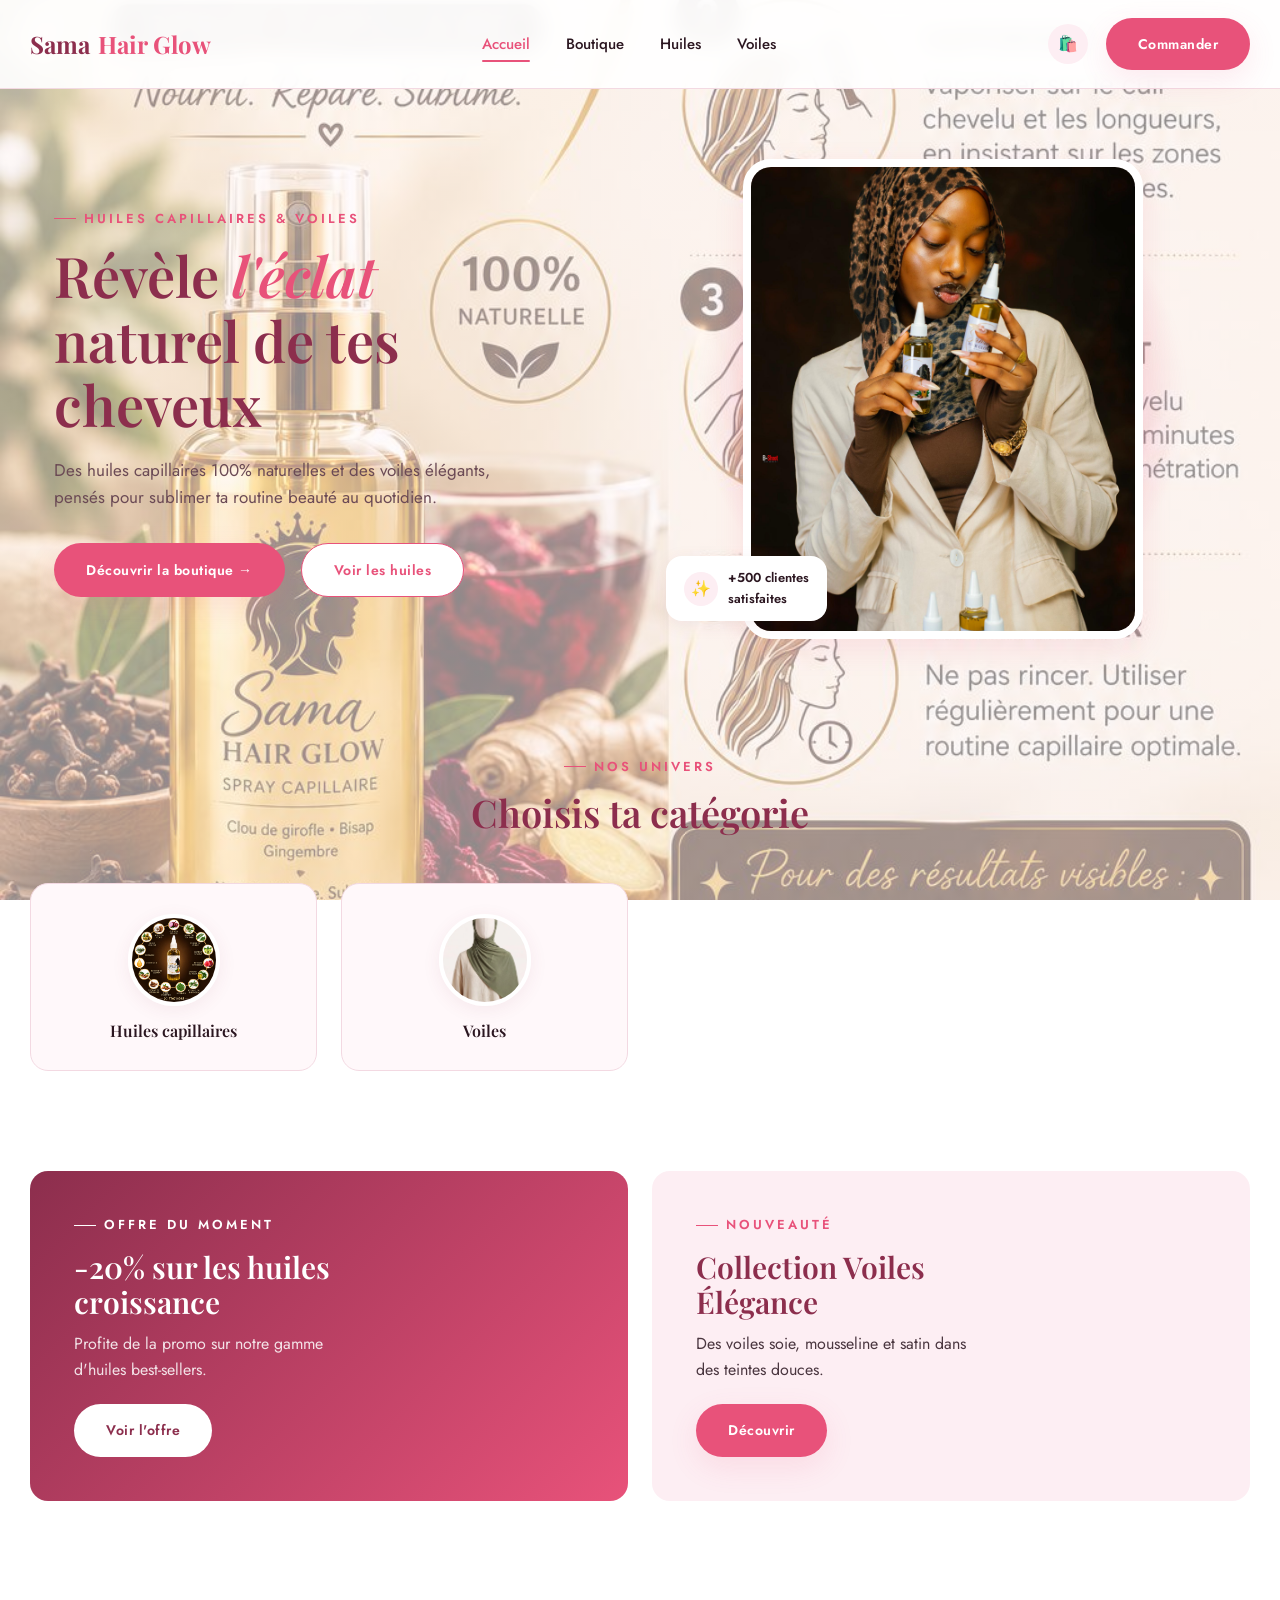
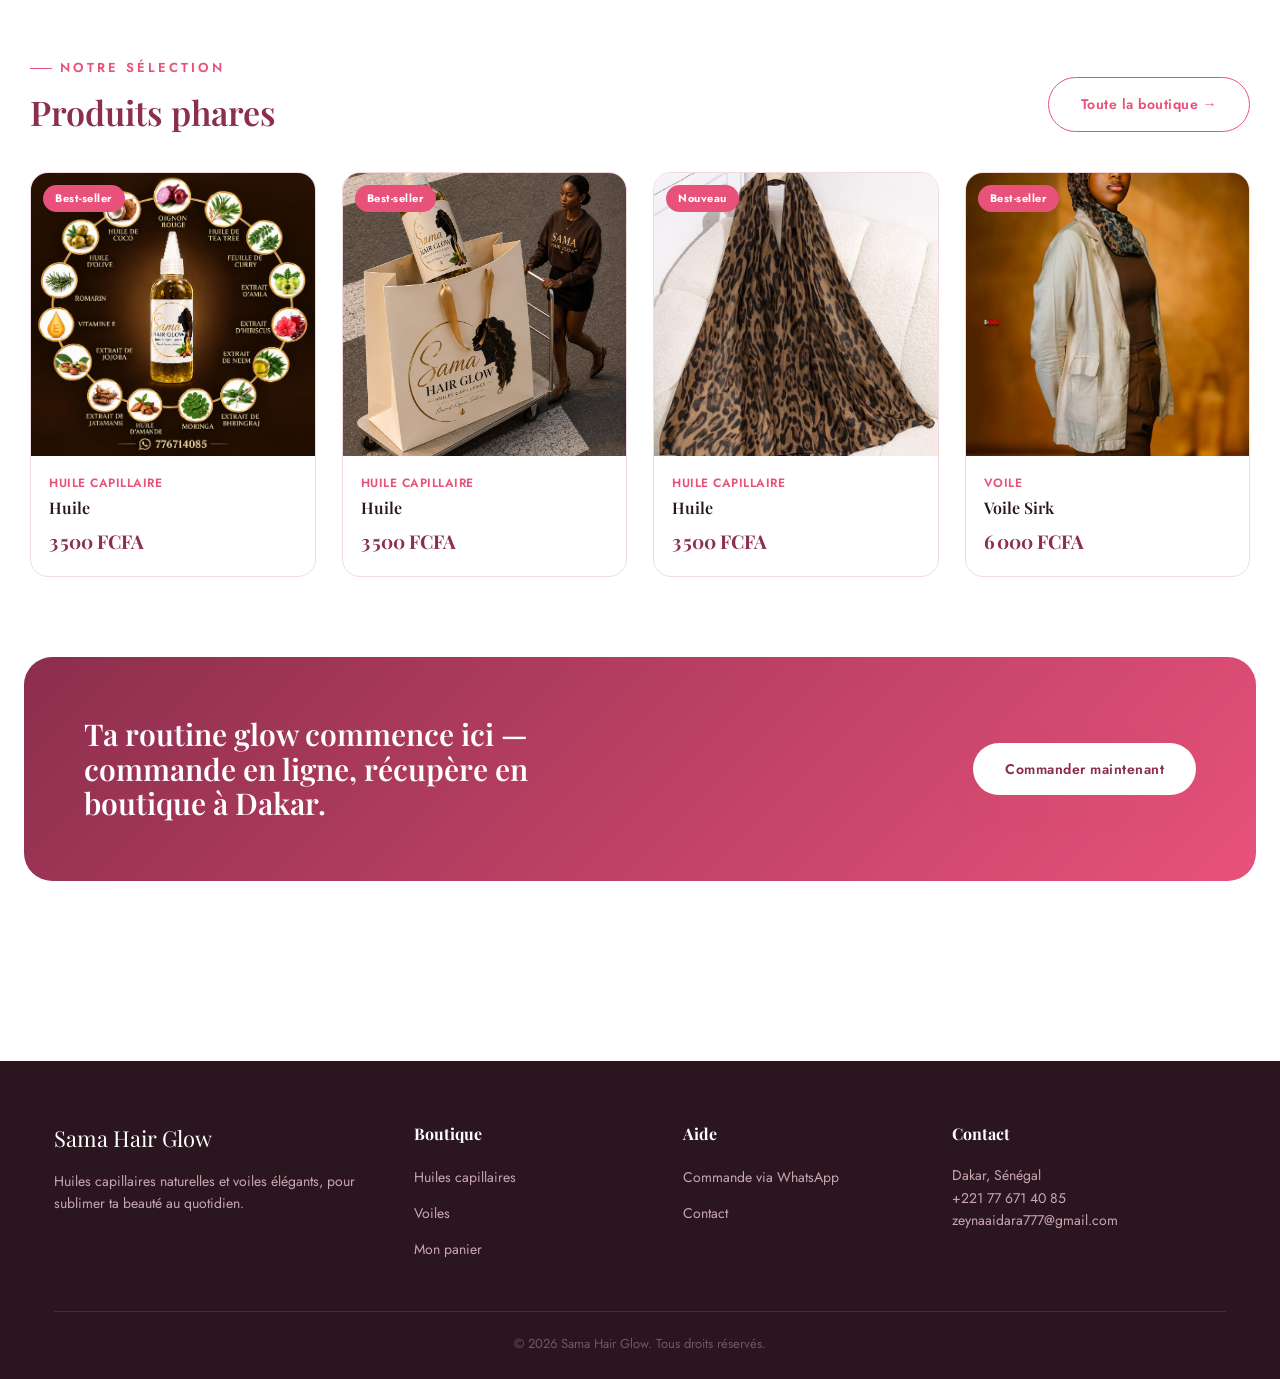
==== index.html @ 94d96b60 "Add files via upload" ====
<!DOCTYPE html>
<html lang="fr">
<head>
<meta charset="UTF-8">
<meta name="viewport" content="width=device-width, initial-scale=1.0">
<title>Sama Hair Glow — Huiles Capillaires & Voiles</title>

</head>
<body>
<style>
/* ============================================
   SAMA HAIR GLOW — Design system
   Rose & Blanc, élégant, chaleureux
   ============================================ */

@import url('https://fonts.googleapis.com/css2?family=Playfair+Display:ital,wght@0,500;0,600;0,700;1,500&family=Jost:wght@300;400;500;600;700&display=swap');

:root {
  /* Couleurs */
  --rose-primary: #E8527A;
  --rose-primary-dark: #C93F65;
  --rose-deep: #8C2E4D;
  --pink-soft: #FDEEF3;
  --pink-softer: #FFF8FA;
  --white: #FFFFFF;
  --charcoal: #2B1620;
  --charcoal-soft: #6B4A55;
  --gold-glow: #E8B86D;
  --line: #F3D9E2;

  /* Typo */
  --font-display: 'Playfair Display', serif;
  --font-body: 'Jost', sans-serif;

  /* Ombres */
  --shadow-soft: 0 10px 30px rgba(232, 82, 122, 0.12);
  --shadow-card: 0 4px 18px rgba(140, 46, 77, 0.08);

  --radius: 18px;
}

* { margin: 0; padding: 0; box-sizing: border-box; }

html { scroll-behavior: smooth; }

body {
  font-family: var(--font-body);
  color: var(--charcoal);
  background: var(--white);
  line-height: 1.6;
  -webkit-font-smoothing: antialiased;
}

img { max-width: 100%; display: block; }
a { text-decoration: none; color: inherit; }
ul { list-style: none; }
button { font-family: inherit; cursor: pointer; border: none; background: none; }

.container {
  max-width: 1220px;
  margin: 0 auto;
  padding: 0 24px;
}

h1, h2, h3, h4 {
  font-family: var(--font-display);
  color: var(--rose-deep);
  font-weight: 600;
  line-height: 1.15;
}

.eyebrow {
  display: inline-flex;
  align-items: center;
  gap: 8px;
  font-size: 13px;
  letter-spacing: 3px;
  text-transform: uppercase;
  color: var(--rose-primary);
  font-weight: 600;
  margin-bottom: 14px;
}
.eyebrow::before {
  content: "";
  width: 22px;
  height: 1px;
  background: var(--rose-primary);
  display: inline-block;
}

.btn {
  display: inline-flex;
  align-items: center;
  justify-content: center;
  gap: 8px;
  padding: 15px 32px;
  border-radius: 999px;
  font-size: 14px;
  font-weight: 600;
  letter-spacing: 0.5px;
  transition: all 0.25s ease;
}
.btn-primary {
  background: var(--rose-primary);
  color: var(--white);
  box-shadow: var(--shadow-soft);
}
.btn-primary:hover {
  background: var(--rose-primary-dark);
  transform: translateY(-2px);
}
.btn-outline {
  border: 1.5px solid var(--rose-primary);
  color: var(--rose-primary);
  background: var(--white);
}
.btn-outline:hover {
  background: var(--rose-primary);
  color: var(--white);
}
.btn-block { width: 100%; }
.btn:disabled { opacity: 0.5; cursor: not-allowed; }

/* ===== HEADER ===== */
.site-header {
  position: sticky;
  top: 0;
  z-index: 100;
  background: rgba(255,255,255,0.92);
  backdrop-filter: blur(10px);
  border-bottom: 1px solid var(--line);
}
.nav {
  display: flex;
  align-items: center;
  justify-content: space-between;
  padding: 18px 0;
}
.logo {
  font-family: var(--font-display);
  font-size: 24px;
  font-weight: 700;
  color: var(--rose-deep);
  display: flex;
  align-items: center;
  gap: 8px;
}
.logo span { color: var(--rose-primary); }
.nav-links {
  display: flex;
  gap: 36px;
  font-size: 15px;
  font-weight: 500;
}
.nav-links a {
  position: relative;
  color: var(--charcoal);
  transition: color 0.2s;
}
.nav-links a:hover, .nav-links a.active { color: var(--rose-primary); }
.nav-links a.active::after {
  content: "";
  position: absolute;
  bottom: -6px; left: 0;
  width: 100%; height: 2px;
  background: var(--rose-primary);
  border-radius: 2px;
}
.nav-actions {
  display: flex;
  align-items: center;
  gap: 18px;
}
.icon-btn {
  position: relative;
  width: 40px; height: 40px;
  display: flex; align-items: center; justify-content: center;
  border-radius: 50%;
  background: var(--pink-soft);
  color: var(--rose-deep);
  transition: background 0.2s;
}
.icon-btn:hover { background: var(--rose-primary); color: var(--white); }
.cart-count {
  position: absolute;
  top: -4px; right: -4px;
  background: var(--rose-primary);
  color: white;
  font-size: 11px;
  font-weight: 700;
  width: 19px; height: 19px;
  border-radius: 50%;
  display: flex; align-items: center; justify-content: center;
  border: 2px solid white;
}
.burger { display: none; }

/* ===== HERO ===== */
.hero {
  position: relative;
  overflow: hidden;
  background: linear-gradient(180deg, var(--pink-softer) 0%, var(--white) 100%);
  padding: 70px 0 40px;
}
.hero-grid {
  display: grid;
  grid-template-columns: 1fr 1fr;
  align-items: center;
  gap: 40px;
}
.hero h1 {
  font-size: 56px;
  margin-bottom: 20px;
}
.hero h1 em {
  font-style: italic;
  color: var(--rose-primary);
}
.hero p {
  color: var(--charcoal-soft);
  font-size: 17px;
  max-width: 440px;
  margin-bottom: 32px;
}
.hero-actions { display: flex; gap: 16px; }
.hero-visual {
  position: relative;
  display: flex;
  align-items: center;
  justify-content: center;
}
.glow-ring {
  position: absolute;
  width: 460px; height: 460px;
  border-radius: 50%;
  background: radial-gradient(circle, rgba(232,184,109,0.35) 0%, rgba(232,82,122,0.22) 45%, rgba(232,82,122,0) 72%);
  filter: blur(4px);
  z-index: 0;
}
.hero-visual img {
  position: relative;
  z-index: 1;
  width: 380px;
  border-radius: 50%;
  box-shadow: var(--shadow-soft);
  border: 6px solid var(--white);
  object-fit: cover;
}

/* Photo produit rectangulaire (lifestyle) : on garde un cadre élégant
   plutôt qu'un cercle, pour ne pas rogner l'image */
.hero-visual img.hero-photo {
  width: 400px;
  height: 480px;
  border-radius: 28px;
  object-fit: cover;
  border: 8px solid var(--white);
}
.glow-ring {
  width: 480px;
  height: 480px;
}
.hero-badge {
  position: absolute;
  z-index: 2;
  bottom: 18px; left: 6px;
  background: var(--white);
  border-radius: 16px;
  padding: 12px 18px;
  box-shadow: var(--shadow-card);
  display: flex; align-items: center; gap: 10px;
  font-size: 13px;
  font-weight: 600;
}
.hero-badge .dot {
  width: 34px; height: 34px;
  border-radius: 50%;
  background: var(--pink-soft);
  display: flex; align-items: center; justify-content: center;
  font-size: 16px;
}

/* ===== CATEGORY STRIP ===== */
.cat-strip {
  padding: 70px 0 20px;
  text-align: center;
}
.cat-strip .eyebrow { justify-content: center; }
.cat-strip h2 { font-size: 38px; margin-bottom: 48px; }
.cat-grid {
  display: grid;
  grid-template-columns: repeat(4, 1fr);
  gap: 24px;
}
.cat-card {
  background: var(--pink-softer);
  border: 1px solid var(--line);
  border-radius: var(--radius);
  padding: 30px 18px;
  transition: transform 0.25s ease, box-shadow 0.25s ease;
}
.cat-card:hover {
  transform: translateY(-6px);
  box-shadow: var(--shadow-soft);
}
.cat-card img {
  width: 92px; height: 92px;
  object-fit: cover;
  border-radius: 50%;
  margin: 0 auto 16px;
  border: 4px solid var(--white);
  box-shadow: var(--shadow-card);
}
.cat-card h4 { font-size: 16px; color: var(--charcoal); font-weight: 600; }

/* ===== PROMO BANNERS ===== */
.promo-section {
  padding: 80px 0;
}
.promo-grid {
  display: grid;
  grid-template-columns: 1fr 1fr;
  gap: 24px;
}
.promo-card {
  border-radius: var(--radius);
  padding: 44px;
  min-height: 260px;
  display: flex;
  flex-direction: column;
  justify-content: center;
  position: relative;
  overflow: hidden;
}
.promo-card.rose {
  background: linear-gradient(135deg, var(--rose-deep), var(--rose-primary));
  color: var(--white);
}
.promo-card.rose h3, .promo-card.rose .eyebrow { color: var(--white); }
.promo-card.rose .eyebrow::before { background: var(--white); }
.promo-card.light {
  background: var(--pink-soft);
  color: var(--charcoal);
}
.promo-card h3 { font-size: 30px; margin-bottom: 12px; }
.promo-card p { opacity: 0.85; margin-bottom: 22px; max-width: 280px; }

/* ===== PRODUCTS GRID ===== */
.section {
  padding: 70px 0;
}
.section-head {
  display: flex;
  align-items: flex-end;
  justify-content: space-between;
  margin-bottom: 40px;
}
.section-head h2 { font-size: 34px; }

.filters {
  display: flex;
  gap: 10px;
  margin-bottom: 36px;
  flex-wrap: wrap;
}
.filter-chip {
  padding: 9px 20px;
  border-radius: 999px;
  border: 1.5px solid var(--line);
  font-size: 13px;
  font-weight: 600;
  color: var(--charcoal-soft);
  transition: all 0.2s;
}
.filter-chip.active, .filter-chip:hover {
  background: var(--rose-primary);
  border-color: var(--rose-primary);
  color: white;
}

.products-grid {
  display: grid;
  grid-template-columns: repeat(4, 1fr);
  gap: 26px;
}
.product-card {
  background: var(--white);
  border: 1px solid var(--line);
  border-radius: var(--radius);
  overflow: hidden;
  transition: transform 0.25s ease, box-shadow 0.25s ease;
  display: flex;
  flex-direction: column;
}
.product-card:hover {
  transform: translateY(-6px);
  box-shadow: var(--shadow-soft);
}
.product-thumb {
  position: relative;
  aspect-ratio: 1/1;
  background: var(--pink-softer);
  overflow: hidden;
}
.product-thumb img {
  width: 100%; height: 100%;
  object-fit: cover;
}
.product-tag {
  position: absolute;
  top: 12px; left: 12px;
  background: var(--rose-primary);
  color: white;
  font-size: 11px;
  font-weight: 700;
  padding: 5px 12px;
  border-radius: 999px;
  letter-spacing: 0.5px;
}
.quick-add {
  position: absolute;
  bottom: 12px; right: 12px;
  width: 40px; height: 40px;
  border-radius: 50%;
  background: white;
  color: var(--rose-primary);
  display: flex; align-items: center; justify-content: center;
  font-size: 19px;
  box-shadow: var(--shadow-card);
  opacity: 0;
  transform: translateY(8px);
  transition: all 0.25s ease;
}
.product-card:hover .quick-add { opacity: 1; transform: translateY(0); }
.product-info { padding: 18px 18px 20px; flex: 1; display: flex; flex-direction: column; }
.product-cat { font-size: 12px; color: var(--rose-primary); font-weight: 600; text-transform: uppercase; letter-spacing: 0.5px; margin-bottom: 6px; }
.product-info h4 { font-size: 16px; color: var(--charcoal); font-weight: 600; margin-bottom: 8px; }
.product-price { margin-top: auto; display: flex; align-items: baseline; gap: 8px; font-family: var(--font-display); }
.product-price .now { font-size: 19px; font-weight: 700; color: var(--rose-deep); }
.product-price .old { font-size: 13px; color: var(--charcoal-soft); text-decoration: line-through; }

/* ===== CTA BANNER ===== */
.cta-banner {
  background: linear-gradient(135deg, var(--rose-deep), var(--rose-primary));
  border-radius: 28px;
  padding: 60px;
  display: flex;
  align-items: center;
  justify-content: space-between;
  color: white;
  margin: 0 24px;
}
.cta-banner h3 { color: white; font-size: 30px; max-width: 460px; }
.cta-banner .btn-primary { background: white; color: var(--rose-deep); }

/* ===== FOOTER ===== */
.site-footer {
  background: var(--charcoal);
  color: #F0DCE3;
  padding: 60px 0 24px;
  margin-top: 90px;
}
.footer-grid {
  display: grid;
  grid-template-columns: 1.4fr 1fr 1fr 1.2fr;
  gap: 40px;
  padding-bottom: 40px;
  border-bottom: 1px solid rgba(255,255,255,0.1);
}
.footer-grid h5 { color: white; font-family: var(--font-display); font-size: 16px; margin-bottom: 18px; }
.footer-grid p { color: #C9A6B2; font-size: 14px; }
.footer-grid ul li { margin-bottom: 10px; }
.footer-grid ul li a { color: #C9A6B2; font-size: 14px; transition: color 0.2s; }
.footer-grid ul li a:hover { color: var(--gold-glow); }
.footer-bottom {
  padding-top: 22px;
  text-align: center;
  font-size: 13px;
  color: #A8899190;
}
.footer-logo { font-family: var(--font-display); font-size: 22px; color: white; margin-bottom: 14px; }

/* ===== BREADCRUMB / PAGE HEADER ===== */
.page-header {
  background: var(--pink-soft);
  padding: 50px 0;
  text-align: center;
}
.page-header h1 { font-size: 40px; }
.page-header .crumb { color: var(--charcoal-soft); font-size: 14px; margin-top: 10px; }
.page-header .crumb a { color: var(--rose-primary); font-weight: 600; }

/* ===== CART / CHECKOUT ===== */
.cart-layout {
  display: grid;
  grid-template-columns: 1.6fr 1fr;
  gap: 40px;
  align-items: start;
}
.cart-table { width: 100%; border-collapse: collapse; }
.cart-table th {
  text-align: left;
  font-size: 12px;
  text-transform: uppercase;
  letter-spacing: 0.5px;
  color: var(--charcoal-soft);
  padding-bottom: 16px;
  border-bottom: 1px solid var(--line);
}
.cart-item td {
  padding: 20px 0;
  border-bottom: 1px solid var(--line);
  vertical-align: middle;
}
.cart-item-info { display: flex; align-items: center; gap: 16px; }
.cart-item-info img { width: 72px; height: 72px; border-radius: 12px; object-fit: cover; }
.cart-item-info h4 { font-size: 15px; margin-bottom: 4px; color: var(--charcoal); font-weight: 600; }
.cart-item-info span { font-size: 13px; color: var(--charcoal-soft); }
.qty-control {
  display: inline-flex;
  align-items: center;
  border: 1.5px solid var(--line);
  border-radius: 999px;
  overflow: hidden;
}
.qty-control button {
  width: 32px; height: 32px;
  font-size: 16px;
  color: var(--rose-primary);
  font-weight: 700;
}
.qty-control span { width: 30px; text-align: center; font-weight: 600; font-size: 14px; }
.remove-btn { color: #C24B6B; font-size: 13px; font-weight: 600; margin-top: 6px; display: inline-block; }
.cart-price { font-weight: 700; color: var(--rose-deep); font-family: var(--font-display); }

.summary-card {
  background: var(--pink-softer);
  border: 1px solid var(--line);
  border-radius: var(--radius);
  padding: 30px;
  position: sticky;
  top: 100px;
}
.summary-card h3 { font-size: 20px; margin-bottom: 22px; }
.summary-row {
  display: flex;
  justify-content: space-between;
  font-size: 14px;
  color: var(--charcoal-soft);
  margin-bottom: 14px;
}
.summary-row.total {
  font-size: 18px;
  font-weight: 700;
  color: var(--rose-deep);
  font-family: var(--font-display);
  border-top: 1px solid var(--line);
  padding-top: 16px;
  margin-top: 8px;
}
.empty-cart {
  text-align: center;
  padding: 80px 20px;
  color: var(--charcoal-soft);
}
.empty-cart .icon { font-size: 54px; margin-bottom: 20px; }

/* Payment methods */
.pay-methods { display: flex; flex-direction: column; gap: 12px; margin: 20px 0; }
.pay-method {
  display: flex;
  align-items: center;
  gap: 14px;
  padding: 16px;
  border: 2px solid var(--line);
  border-radius: 14px;
  cursor: pointer;
  transition: all 0.2s;
}
.pay-method.selected {
  border-color: var(--rose-primary);
  background: var(--pink-soft);
}
.pay-method img { width: 44px; height: 44px; border-radius: 10px; object-fit: cover; }
.pay-method .name { font-weight: 700; font-size: 15px; }
.pay-method .desc { font-size: 12px; color: var(--charcoal-soft); }
.pay-method input { accent-color: var(--rose-primary); width: 18px; height: 18px; margin-left: auto; }

.form-field { margin-bottom: 18px; }
.form-field label { display: block; font-size: 13px; font-weight: 600; margin-bottom: 8px; color: var(--charcoal); }
.form-field input, .form-field select {
  width: 100%;
  padding: 13px 16px;
  border: 1.5px solid var(--line);
  border-radius: 10px;
  font-family: inherit;
  font-size: 14px;
  background: var(--white);
}
.form-field input:focus, .form-field select:focus {
  outline: none;
  border-color: var(--rose-primary);
}
.form-row { display: grid; grid-template-columns: 1fr 1fr; gap: 16px; }

.toast {
  position: fixed;
  bottom: 30px; right: 30px;
  background: var(--charcoal);
  color: white;
  padding: 16px 24px;
  border-radius: 12px;
  font-size: 14px;
  font-weight: 600;
  box-shadow: 0 10px 30px rgba(0,0,0,0.2);
  z-index: 999;
  display: flex; align-items: center; gap: 10px;
  transform: translateY(120%);
  opacity: 0;
  transition: all 0.35s cubic-bezier(.2,1,.3,1);
}
.toast.show { transform: translateY(0); opacity: 1; }

/* ===== RESPONSIVE ===== */
@media (max-width: 980px) {
  .hero-grid { grid-template-columns: 1fr; text-align: center; }
  .hero p { margin-left: auto; margin-right: auto; }
  .hero-actions { justify-content: center; }
  .cat-grid, .products-grid { grid-template-columns: repeat(2, 1fr); }
  .promo-grid { grid-template-columns: 1fr; }
  .footer-grid { grid-template-columns: 1fr 1fr; }
  .cart-layout { grid-template-columns: 1fr; }
  .cta-banner { flex-direction: column; gap: 24px; text-align: center; padding: 40px 28px; }
}
@media (max-width: 640px) {
  .nav-links { display: none; }
  .hero h1 { font-size: 36px; }
  .hero-visual img.hero-photo { width: 280px; height: 340px; }
  .glow-ring { width: 320px; height: 320px; }
  .cat-grid, .products-grid { grid-template-columns: repeat(2, 1fr); gap: 14px; }
  .footer-grid { grid-template-columns: 1fr; }
  .form-row { grid-template-columns: 1fr; }
}

</style>
<!-- ===== HEADER ===== -->
<header class="site-header">
  <div class="container nav">
    <a href="index.html" class="logo">Sama <span>Hair Glow</span></a>
    <nav class="nav-links">
      <a href="index.html" class="active">Accueil</a>
      <a href="boutique.html">Boutique</a>
      <a href="boutique.html?cat=huiles">Huiles</a>
      <a href="boutique.html?cat=voiles">Voiles</a>
    </nav>
    <div class="nav-actions">
      <a href="panier.html" class="icon-btn" aria-label="Panier">
        🛍️
        <span class="cart-count">0</span>
      </a>
      <a href="boutique.html" class="btn btn-primary">Commander</a>
    </div>
  </div>
</header>

<!-- ===== HERO ===== -->
<section class="hero">
  <div class="container hero-grid">
    <div>
      <div class="eyebrow">Huiles capillaires & voiles</div>
      <h1>Révèle <em>l'éclat</em><br>naturel de tes cheveux</h1>
      <p>Des huiles capillaires 100% naturelles et des voiles élégants, pensés pour sublimer ta routine beauté au quotidien.</p>
      <div class="hero-actions">
        <a href="boutique.html" class="btn btn-primary">Découvrir la boutique →</a>
        <a href="boutique.html?cat=huiles" class="btn btn-outline">Voir les huiles</a>
      </div>
    </div>
    <div class="hero-visual">
      <div class="glow-ring"></div>
      <img src="dija.jpeg" alt="Huile capillaire Sama Hair Glow" class="hero-photo">
      <div class="hero-badge">
        <span class="dot">✨</span>
        <div>+500 clientes<br>satisfaites</div>
      </div>
    </div>
  </div>
</section>

<!-- ===== CATEGORIES ===== -->
<section class="cat-strip container">
  <div class="eyebrow">Nos univers</div>
  <h2>Choisis ta catégorie</h2>
  <div class="cat-grid" id="cat-grid"></div>
</section>

<!-- ===== PROMO BANNERS ===== -->
<section class="promo-section container">
  <div class="promo-grid">
    <div class="promo-card rose">
      <div class="eyebrow">Offre du moment</div>
      <h3>-20% sur les huiles<br>croissance</h3>
      <p>Profite de la promo sur notre gamme d'huiles best-sellers.</p>
      <a href="boutique.html?cat=huiles" class="btn" style="background:white;color:var(--rose-deep);width:fit-content;">Voir l'offre</a>
    </div>
    <div class="promo-card light">
      <div class="eyebrow">Nouveauté</div>
      <h3>Collection Voiles<br>Élégance</h3>
      <p>Des voiles soie, mousseline et satin dans des teintes douces.</p>
      <a href="boutique.html?cat=voiles" class="btn btn-primary" style="width:fit-content;">Découvrir</a>
    </div>
  </div>
</section>

<!-- ===== PRODUITS PHARES ===== -->
<section class="section container">
  <div class="section-head">
    <div>
      <div class="eyebrow">Notre sélection</div>
      <h2>Produits phares</h2>
    </div>
    <a href="boutique.html" class="btn btn-outline">Toute la boutique →</a>
  </div>
  <div class="products-grid" id="featured-grid"></div>
</section>

<!-- ===== CTA ===== -->
<section style="padding: 10px 0 90px;">
  <div class="cta-banner">
    <h3>Ta routine glow commence ici — commande en ligne, récupère en boutique à Dakar.</h3>
    <a href="boutique.html" class="btn btn-primary">Commander maintenant</a>
  </div>
</section>

<!-- ===== FOOTER ===== -->
<footer class="site-footer">
  <div class="container">
    <div class="footer-grid">
      <div>
        <div class="footer-logo">Sama Hair Glow</div>
        <p>Huiles capillaires naturelles et voiles élégants, pour sublimer ta beauté au quotidien.</p>
      </div>
      <div>
        <h5>Boutique</h5>
        <ul>
          <li><a href="boutique.html?cat=huiles">Huiles capillaires</a></li>
          <li><a href="boutique.html?cat=voiles">Voiles</a></li>
          <li><a href="panier.html">Mon panier</a></li>
        </ul>
      </div>
      <div>
        <h5>Aide</h5>
        <ul>
          <li><a href="#"></a></li>
          <li><a href="#">Commande via WhatsApp</a></li>
          <li><a href="#">Contact</a></li>
        </ul>
      </div>
      <div>
        <h5>Contact</h5>
        <p>Dakar, Sénégal<br>+221 77 671 40 85<br> zeynaaidara777@gmail.com</p>
      </div>
    </div>
    <div class="footer-bottom">© 2026 Sama Hair Glow. Tous droits réservés.</div>
  </div>
</footer>

<script >
  // ============================================
// SAMA HAIR GLOW — Catalogue produits
// Site 100% statique : les produits sont définis ici directement,
// il n'y a plus besoin d'un serveur/backend pour les servir.
// ============================================

const CATEGORIES = [
  { id: "huiles", nom: "Huiles capillaires", image: "di.jpeg" },
  { id: "voiles", nom: "Voiles", image: "voiles.jpeg" }
];

const PRODUCTS = [
  {
    id: "hg-01",
    nom: "Huile ",
    categorie: "huiles",
    prix: 3500,
    image: "di.jpeg",
    tag: "Best-seller",
    description: "Un mélange nourrissant à base d'huile de ricin et de coco qui stimule la pousse et renforce les cheveux fragiles dès les premières utilisations."
  },
  {
    id: "hg-00",
    nom: "Huile",
    categorie: "huiles",
    prix: 3500,
    image: "huile1.jpeg",
     //description: "Formule polyvalente qui hydrate en profondeur et redonne de l'éclat aux cheveux ternes et abîmés."
  },
  {
    id: "hg-02",
    nom: "Huile",
    categorie: "huiles",
    prix: 3500,
    image: "huile2.jpeg",
    tag: "Best-seller",
   // description: "L'huile d'argan pure qui illumine la fibre capillaire et lisse les pointes fourchues."
  },
  {
    id: "hg-03",
    nom: " Huile",
    categorie: "huiles",
    prix: 3500,
    image: "HUILLe.jpeg",
    //description: "Un sérum concentré en graine de nigelle pour fortifier les racines et limiter la chute."
  },
  {
    id: "hg-04",
    nom: "Huile",
    categorie: "huiles",
    prix: 3500,
    image: "a.jpeg",
   // description: "Notre huile signature, légère et non grasse, pour un entretien quotidien tout en douceur."
  },
  {
    id: "hg-05",
   nom: "Huile",
    categorie: "huiles",
    prix: 3500,
    image: "ab.jpeg",
    tag: "Nouveau",
   // description: "Une huile multi-usage à appliquer sur cheveux, pointes et longueurs pour un effet glow immédiat."
  },
  

  {
    id: "hg-08",
    nom: "Huile ",
    categorie: "huiles",
    prix: 3500,
    image: "ae.jpeg",
    //description: "Enrichie en avocat, cette huile limite la casse et redonne souplesse et résistance aux cheveux."
  },
  {
    id: "hg-09",
    nom: "Huile ",
    categorie: "huiles",
    prix: 3500,
    image: "ak.jpeg",
    //description: "Enrichie en avocat, cette huile limite la casse et redonne souplesse et résistance aux cheveux."
  },

  {
    id: "vl-01",
    nom: "Voile Sirk",
    categorie: "voiles",
    prix: 6000,
    image: "c.jpeg",
    tag: "Best-seller",
   // description: "Voile en soie douce et légère, idéal pour protéger les cheveux la nuit ou pour un look élégant au quotidien."
  },
  {
    id: "vl-02",
    nom: "Voile Sirk",
    categorie: "voiles",
    prix: 6000,
    image: "cc.jpeg",
    //description: "Voile en soie douce et légère, disponible en plusieurs coloris."
  },
  {
    id: "vl-03",
    nom: "Voile Jersey",
    categorie: "voiles",
    prix: 8000,
    image: "jersey.jpeg",
   // description: "Voile en jersey extensible et confortable, parfait pour un port toute la journée."
  },
  {
    id: "vl-04",
    nom: "Voile Jersey",
    categorie: "voiles",
    prix: 8000,
    image: "jersey1.jpeg",
    //description: "Voile en jersey doux au toucher, facile à nouer et à assortir."
  },
  {
    id: "vl-05",
    nom: "Voile Jersey",
    categorie: "voiles",
    prix: 8000,
    image: "jersey liquide2.jpeg",
    tag: "Nouveau",
    //description: "Voile en jersey fluide, tombant parfaitement pour une allure raffinée."
  },
  {
    id: "vl-06",
    nom: "Voile Diaz",
    categorie: "voiles",
    prix: 5000,
    image: "diaz.jpeg",
   // description: "Voile Diaz léger, respirant, pour un confort optimal même en journée chaude."
  },
  {
    id: "vl-07",
    nom: "Voile Diaz",
    categorie: "voiles",
    prix: 5000,
    image: "voilediaz.jpeg",
    //description: "Voile Diaz disponible en plusieurs teintes, tissu doux et agréable à porter."
  },
  {
    id: "vl-08",
    nom: "Voile Modal",
    categorie: "voiles",
    prix: 6000,
    image: "modal.jpeg",
    //description: "Voile en modal, matière souple et fluide qui s'adapte à toutes les tenues."
  },
  {
    id: "vl-09",
    nom: "Voile Modal",
    categorie: "voiles",
    prix: 6000,
    image: "modale.jpeg",
    //description: "Voile en modal, confortable et facile d'entretien au quotidien."
  }
];

</script>

<script>// ============================================
// SAMA HAIR GLOW — Configuration boutique
// ⚠️ À REMPLIR avec tes vraies informations avant la mise en ligne.
// ============================================

const MERCHANT = {
  nom: "Sama Hair Glow",
  whatsapp: "221776714085", // ← ton numéro WhatsApp, format international sans "+" ni espaces
  adminKey: "sama2026"      // ← change ce mot de passe avant la mise en ligne (accès à admin.html)
};
</script>
<script>// ============================================
// SAMA HAIR GLOW — Gestion des commandes (sans backend)
// Les commandes sont enregistrées dans le navigateur (localStorage).
// Le total est toujours recalculé à partir du catalogue PRODUCTS,
// jamais pris tel quel depuis le formulaire.
// Pas de paiement en ligne : la commande est envoyée par WhatsApp
// à la boutique, qui la prépare puis livre la cliente.
// ============================================

const ORDERS_KEY = "samahairglow_commandes";

function genererIdCommande() {
  return "CMD-" + Date.now().toString(36).toUpperCase() + "-" + Math.random().toString(16).slice(2, 6).toUpperCase();
}

function getOrders() {
  try {
    return JSON.parse(localStorage.getItem(ORDERS_KEY)) || [];
  } catch (e) {
    return [];
  }
}

function saveOrders(orders) {
  localStorage.setItem(ORDERS_KEY, JSON.stringify(orders));
}

function getOrderById(id) {
  return getOrders().find(o => o.id === id) || null;
}

// Crée une commande : valide les champs et recalcule le total
// à partir des prix réels du catalogue (PRODUCTS), pas depuis le panier envoyé.
function createLocalOrder({ client, items }) {
  if (!client || !client.nom || !client.telephone) {
    throw new Error("Informations client incomplètes");
  }
  if (!Array.isArray(items) || items.length === 0) {
    throw new Error("Le panier est vide");
  }
  const telRegex = /^[0-9+ ]{8,15}$/;
  if (!telRegex.test(client.telephone)) {
    throw new Error("Numéro de téléphone invalide");
  }

  let sousTotal = 0;
  const lignesVerifiees = [];
  for (const item of items) {
    const produit = PRODUCTS.find(p => p.id === item.id);
    if (!produit) throw new Error(`Produit inconnu : ${item.id}`);
    const quantite = Math.max(1, parseInt(item.qty, 10) || 1);
    sousTotal += produit.prix * quantite;
    lignesVerifiees.push({ id: produit.id, nom: produit.nom, prix: produit.prix, qty: quantite });
  }

  const total = sousTotal;
  const order = {
    id: genererIdCommande(),
    client_nom: client.nom,
    client_telephone: client.telephone,
    client_adresse: client.adresse || null,
    client_ville: client.ville || null,
    client_email: client.email || null,
    items: lignesVerifiees,
    sous_total: sousTotal,
    total,
    // Statut de la commande (préparation/retrait), plus de paiement en ligne :
    // "nouvelle" -> "en_preparation" -> "recuperee" (ou "annulee")
    statut: "nouvelle",
    created_at: new Date().toISOString()
  };

  const orders = getOrders();
  orders.push(order);
  saveOrders(orders);

  return order;
}

function updateOrderStatus(id, statut) {
  const orders = getOrders();
  const order = orders.find(o => o.id === id);
  if (order) {
    order.statut = statut;
    saveOrders(orders);
  }
  return order || null;
}

// Construit le message WhatsApp listant la commande, pour que la
// cliente l'envoie à la boutique et que la boutique puisse la préparer
// en vue du retrait en magasin.
function construireMessageWhatsApp(order) {
  const formatPrixLocal = n => Number(n).toLocaleString("fr-FR") + " FCFA";
  const lignes = order.items
    .map(i => `• ${i.nom} × ${i.qty} — ${formatPrixLocal(i.prix * i.qty)}`)
    .join("\n");

  return (
    `🛍️ Nouvelle commande ${order.id}\n\n` +
    `${lignes}\n\n` +
    `Total : ${formatPrixLocal(order.total)}\n\n` +
    `👤 Client : ${order.client_nom}\n` +
    `📞 Téléphone : ${order.client_telephone}` +
    (order.client_adresse ? `\n📍 Quartier : ${order.client_adresse}${order.client_ville ? ", " + order.client_ville : ""}` : "") +
    (order.client_email ? `\n✉️ Email : ${order.client_email}` : "") +
    `\n\nlivraison.`
  );
}
</script>
<script>// ============================================
// SAMA HAIR GLOW — Client API (version sans backend)
// Le site est 100% statique : les commandes sont enregistrées dans le
// navigateur (voir js/orders.js). Il n'y a pas de paiement en ligne :
// la commande est envoyée par WhatsApp à la boutique pour préparation
// en vue d'un retrait en magasin.
// ============================================

const api = {
  async createOrder(payload) {
    // Recrée le comportement du backend : validation + recalcul du total
    // à partir du catalogue PRODUCTS (voir js/orders.js).
    return createLocalOrder(payload);
  }
};
</script>
<script >
  // ============================================
// SAMA HAIR GLOW — Moteur du panier
// Le panier est stocké en localStorage (persiste entre les pages/visites)
// Le TOTAL est toujours recalculé automatiquement à partir des lignes du panier
// ============================================

const CART_KEY = "samahairglow_cart";

function getCart() {
  try {
    return JSON.parse(localStorage.getItem(CART_KEY)) || [];
  } catch (e) {
    return [];
  }
}

function saveCart(cart) {
  localStorage.setItem(CART_KEY, JSON.stringify(cart));
  updateCartBadge();
}

function addToCart(productId, qty = 1) {
  const product = PRODUCTS.find(p => p.id === productId);
  if (!product) return;

  const cart = getCart();
  const existing = cart.find(item => item.id === productId);

  if (existing) {
    existing.qty += qty;
  } else {
    cart.push({
      id: product.id,
      nom: product.nom,
      prix: product.prix,
      image: product.image,
      qty: qty
    });
  }

  saveCart(cart);
  showToast(`${product.nom} ajouté au panier`);
}

function updateQty(productId, delta) {
  const cart = getCart();
  const item = cart.find(i => i.id === productId);
  if (!item) return;

  item.qty += delta;
  if (item.qty <= 0) {
    return removeFromCart(productId);
  }
  saveCart(cart);
  if (typeof renderCartPage === "function") renderCartPage();
}

function removeFromCart(productId) {
  let cart = getCart();
  cart = cart.filter(i => i.id !== productId);
  saveCart(cart);
  if (typeof renderCartPage === "function") renderCartPage();
}

// ---- Calculs automatiques ----
function formatPrix(n) {
  return Number(n).toLocaleString("fr-FR") + " FCFA";
}

function getCartCount() {
  return getCart().reduce((sum, item) => sum + item.qty, 0);
}

function getSousTotal() {
  return getCart().reduce((sum, item) => sum + (item.prix * item.qty), 0);
}

function getTotal() {
  return getSousTotal();
}

// ---- UI : badge panier dans le header (toutes les pages) ----
function updateCartBadge() {
  document.querySelectorAll(".cart-count").forEach(el => {
    const count = getCartCount();
    el.textContent = count;
    el.style.display = count > 0 ? "flex" : "none";
  });
}

// ---- Toast de confirmation ----
function showToast(message) {
  let toast = document.querySelector(".toast");
  if (!toast) {
    toast = document.createElement("div");
    toast.className = "toast";
    document.body.appendChild(toast);
  }
  toast.innerHTML = `✓ ${message}`;
  toast.classList.add("show");
  clearTimeout(window._toastTimer);
  window._toastTimer = setTimeout(() => toast.classList.remove("show"), 2600);
}

document.addEventListener("DOMContentLoaded", updateCartBadge);

</script>
<script>
  // Catégories
  document.getElementById("cat-grid").innerHTML = CATEGORIES.map(c => `
    <a href="boutique.html?cat=${c.id}" class="cat-card">
      <img src="${c.image}" alt="${c.nom}">
      <h4>${c.nom}</h4>
    </a>
  `).join("");

  // Produits phares (best-sellers)
  const featured = PRODUCTS.filter(p => p.tag === "Best-seller" || p.tag === "Nouveau").slice(0, 4);
  document.getElementById("featured-grid").innerHTML = featured.map(renderProductCard).join("");

  function renderProductCard(p) {
    return `
      <div class="product-card">
        <a href="produit.html?id=${p.id}" class="product-thumb">
          ${p.tag ? `<span class="product-tag">${p.tag}</span>` : ""}
          <img src="${p.image}" alt="${p.nom}">
          <button class="quick-add" onclick="event.preventDefault(); addToCart('${p.id}')" aria-label="Ajouter au panier">+</button>
        </a>
        <div class="product-info">
          <div class="product-cat">${p.categorie === "huiles" ? "Huile capillaire" : "Voile"}</div>
          <a href="produit.html?id=${p.id}"><h4>${p.nom}</h4></a>
          <div class="product-price">
            <span class="now">${formatPrix(p.prix)}</span>
            ${p.ancienPrix ? `<span class="old">${formatPrix(p.ancienPrix)}</span>` : ""}
          </div>
        </div>
      </div>
    `;
  }
</script>
<style>
/* ===== FOND DU SITE (image Sama Hair Glow) ===== */
body { background: transparent; }
body::before {
  content: "";
  position: fixed;
  inset: 0;
  z-index: -1;
  background:
    linear-gradient(rgba(255, 248, 250, 0.55), rgba(255, 248, 250, 0.55)),
    url('fond.jpeg') center / cover no-repeat;
}
.hero { background: transparent; }
</style>
</body>
</html>
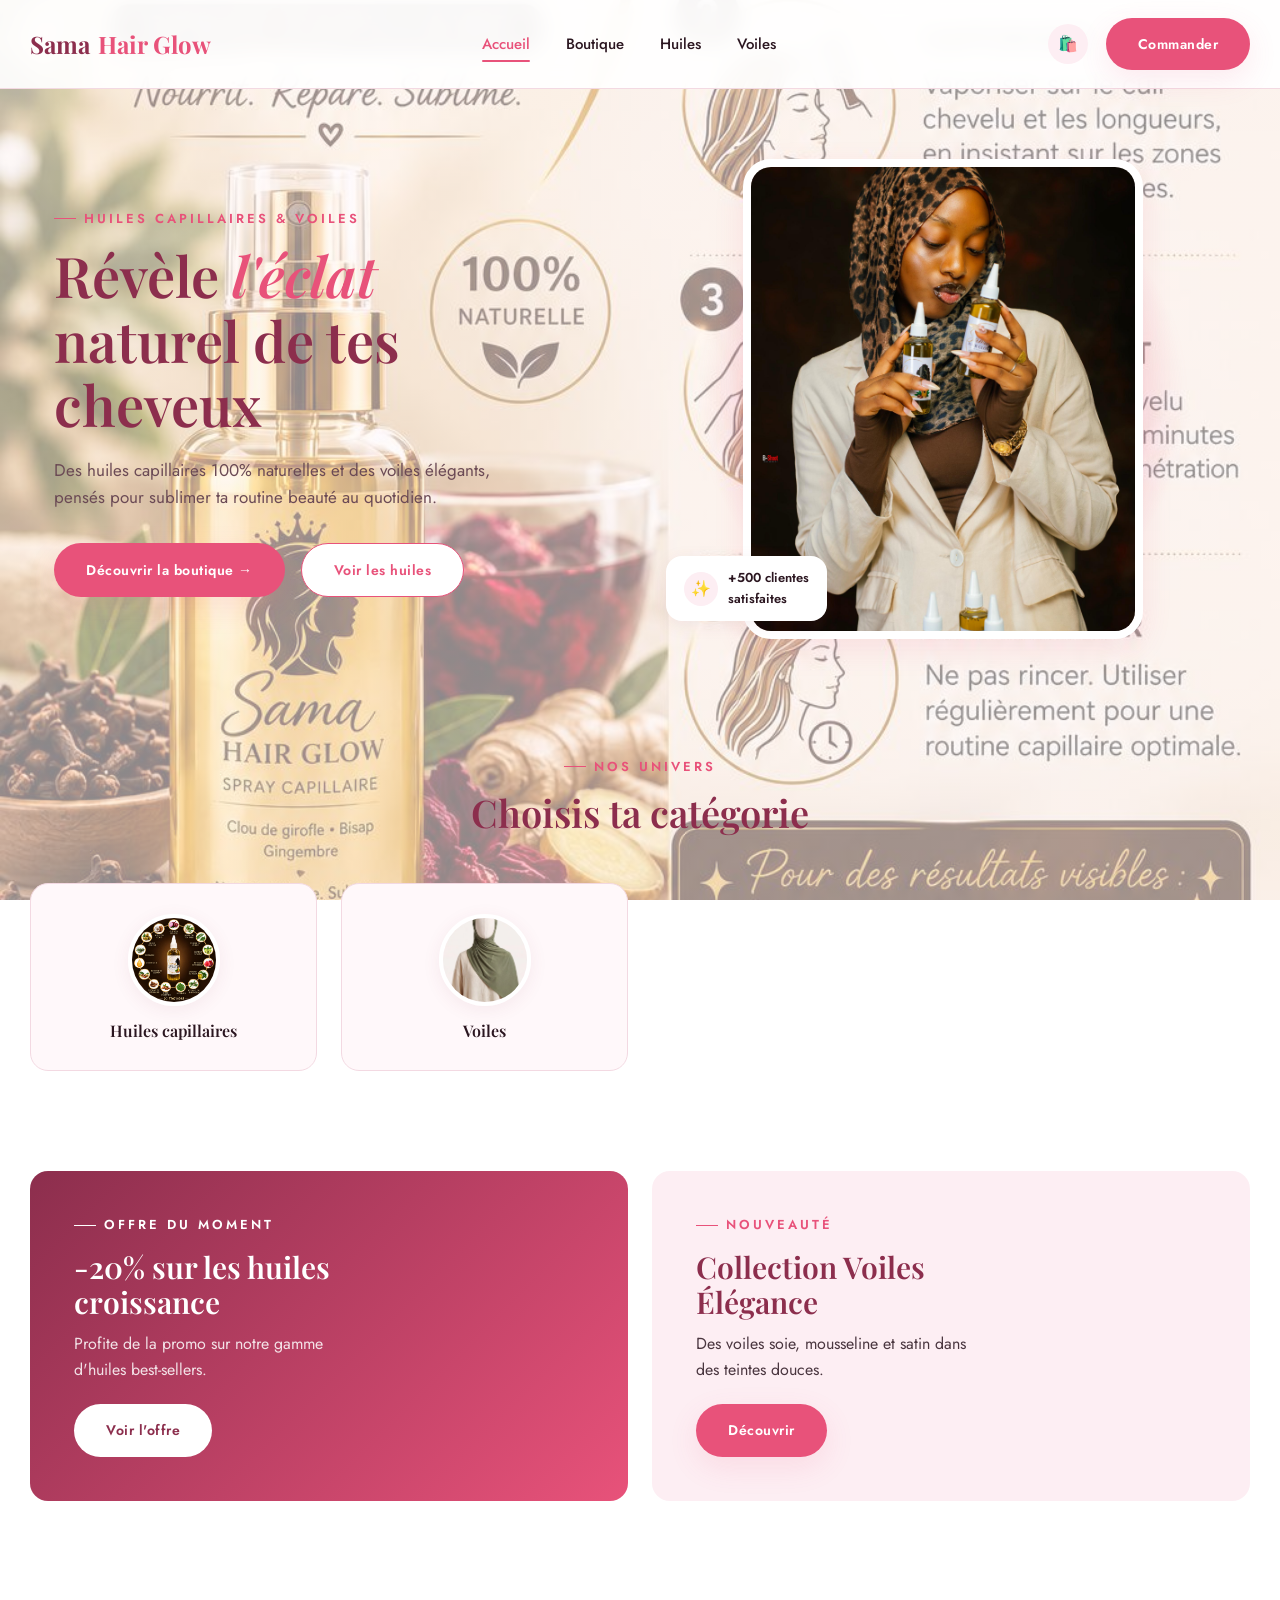
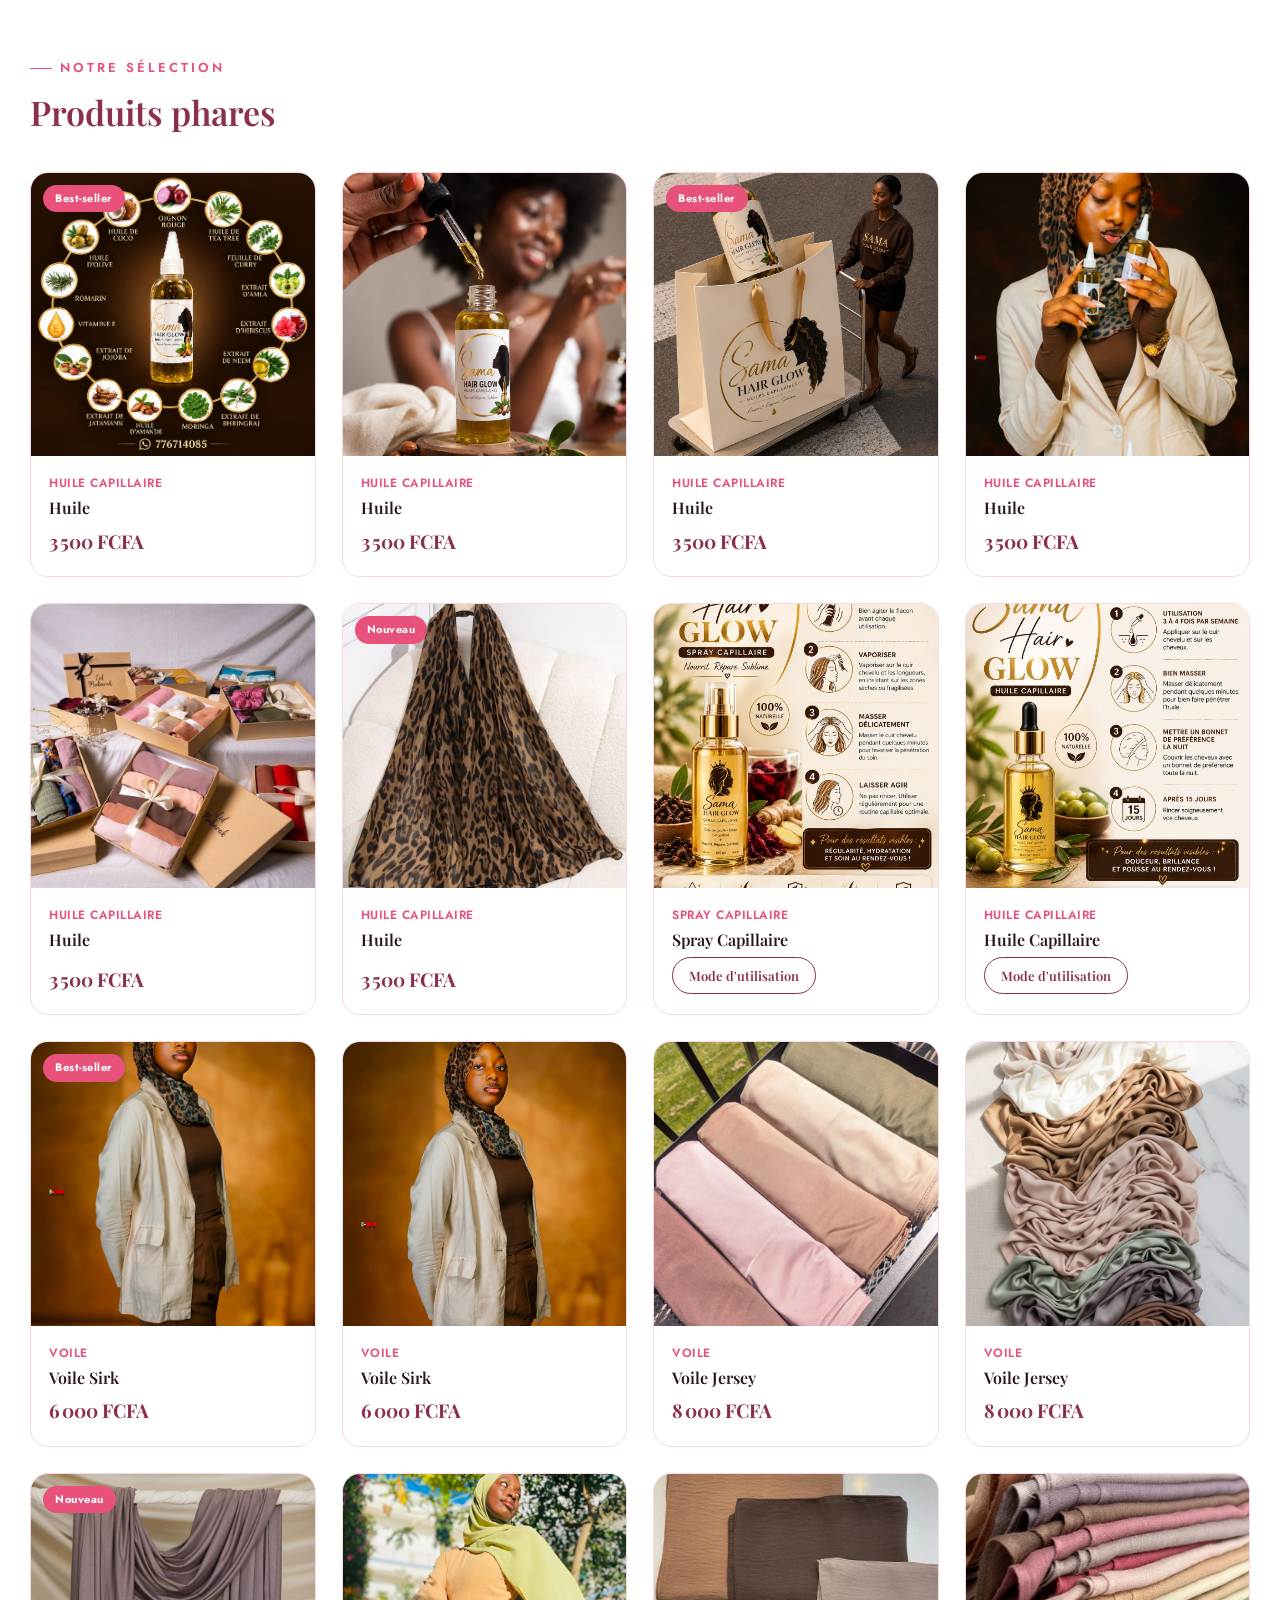
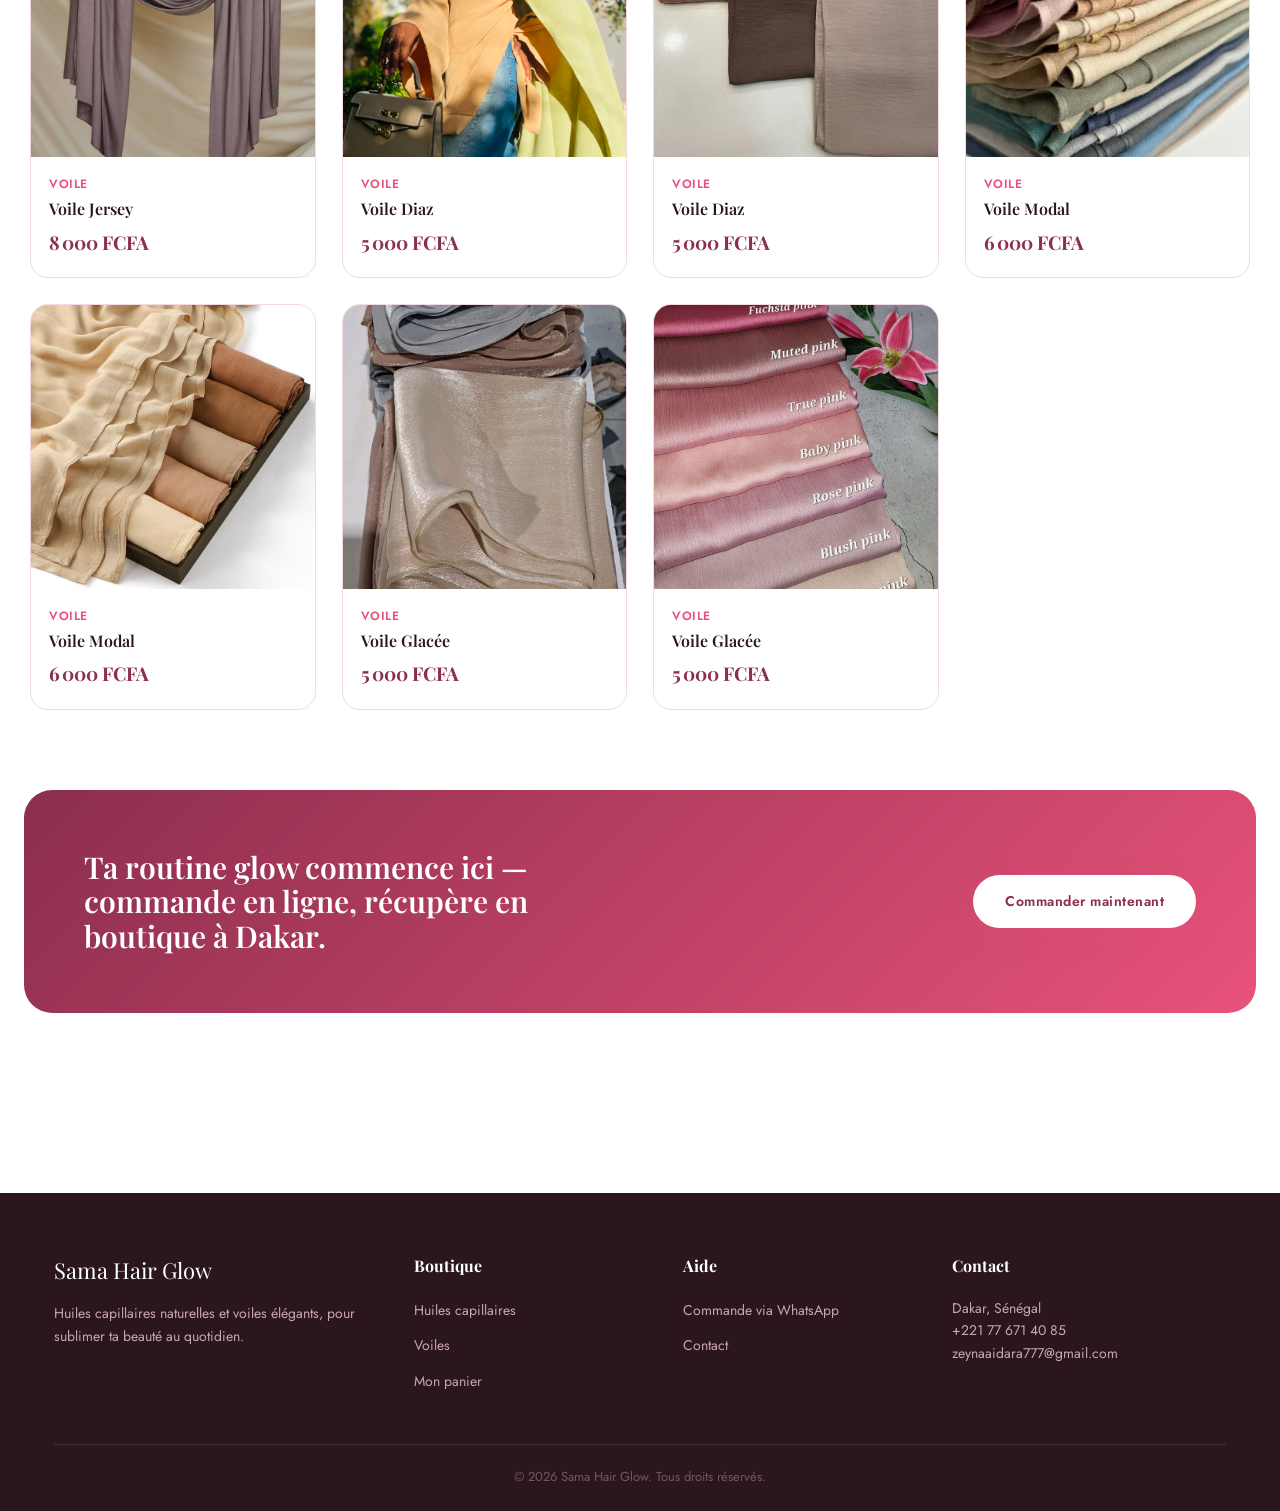
==== commit 195d96f6: "Add files via upload" ====
--- a/index.html
+++ b/index.html
@@ -718,7 +718,6 @@
       <div class="eyebrow">Notre sélection</div>
       <h2>Produits phares</h2>
     </div>
-    <a href="boutique.html" class="btn btn-outline">Toute la boutique →</a>
   </div>
   <div class="products-grid" id="featured-grid"></div>
 </section>
@@ -831,18 +830,19 @@
   
 
   {
-    id: "hg-08",
-    nom: "Huile ",
+    id: "hg-10",
+    nom: "Spray Capillaire",
+    type: "Spray capillaire",
     categorie: "huiles",
-    prix: 3500,
+    sansPrix: true,
     image: "ae.jpeg",
     //description: "Enrichie en avocat, cette huile limite la casse et redonne souplesse et résistance aux cheveux."
   },
   {
     id: "hg-09",
-    nom: "Huile ",
+    nom: "Huile Capillaire",
     categorie: "huiles",
-    prix: 3500,
+    sansPrix: true,
     image: "ak.jpeg",
     //description: "Enrichie en avocat, cette huile limite la casse et redonne souplesse et résistance aux cheveux."
   },
@@ -920,6 +920,22 @@
     prix: 6000,
     image: "modale.jpeg",
     //description: "Voile en modal, confortable et facile d'entretien au quotidien."
+  },
+  {
+    id: "vl-10",
+    nom: "Voile Glacée",
+    categorie: "voiles",
+    prix: 5000,
+    image: "voileGlace.jpeg",
+   // description: "Voile en modal, confortable et facile d'entretien au quotidien."
+  },
+  {
+    id: "vl-11",
+    nom: "Voile Glacée",
+    categorie: "voiles",
+    prix: 5000,
+    image: "voile glace.jpeg",
+   // description: "Voile en modal, confortable et facile d'entretien au quotidien."
   }
 ];
 
@@ -1180,10 +1196,35 @@
   `).join("");
 
   // Produits phares (best-sellers)
-  const featured = PRODUCTS.filter(p => p.tag === "Best-seller" || p.tag === "Nouveau").slice(0, 4);
-  document.getElementById("featured-grid").innerHTML = featured.map(renderProductCard).join("");
+  document.getElementById("featured-grid").innerHTML = PRODUCTS.map(renderProductCard).join("");
+
+  function openUsage(id) {
+    const p = PRODUCTS.find(x => x.id === id);
+    if (!p) return;
+    document.getElementById("usage-img").src = p.image;
+    document.getElementById("usage-img").alt = "Mode d'utilisation — " + p.nom;
+    document.getElementById("usage-modal").classList.add("open");
+    document.body.style.overflow = "hidden";
+  }
+  function closeUsage() {
+    document.getElementById("usage-modal").classList.remove("open");
+    document.body.style.overflow = "";
+  }
+  document.addEventListener("keydown", e => { if (e.key === "Escape") closeUsage(); });
 
   function renderProductCard(p) {
+    if (p.sansPrix) return `
+      <div class="product-card">
+        <a href="#" class="product-thumb" onclick="event.preventDefault(); openUsage('${p.id}')">
+          <img src="${p.image}" alt="${p.nom}">
+        </a>
+        <div class="product-info">
+          <div class="product-cat">${p.type || "Huile capillaire"}</div>
+          <a href="#" onclick="event.preventDefault(); openUsage('${p.id}')"><h4>${p.nom}</h4></a>
+          <button type="button" class="usage-btn" onclick="openUsage('${p.id}')">Mode d'utilisation</button>
+        </div>
+      </div>
+    `;
     return `
       <div class="product-card">
         <a href="produit.html?id=${p.id}" class="product-thumb">
@@ -1203,6 +1244,28 @@
     `;
   }
 </script>
+<div id="usage-modal" class="usage-modal" onclick="if(event.target===this) closeUsage()">
+  <button type="button" class="usage-close" onclick="closeUsage()" aria-label="Fermer">&times;</button>
+  <img id="usage-img" src="" alt="">
+</div>
+<style>
+.usage-btn {
+  margin-top: auto; align-self: flex-start; padding: 9px 16px; border-radius: 999px;
+  border: 1.5px solid var(--rose-deep); background: transparent; color: var(--rose-deep);
+  font-family: var(--font-display); font-weight: 600; font-size: 13px; cursor: pointer;
+}
+.usage-btn:hover { background: var(--rose-deep); color: #fff; }
+.usage-modal {
+  position: fixed; inset: 0; z-index: 9999; display: none; align-items: center; justify-content: center;
+  background: rgba(30, 15, 10, 0.82); padding: 16px; overflow: auto;
+}
+.usage-modal.open { display: flex; }
+.usage-modal img { max-width: 100%; max-height: 94vh; border-radius: 12px; box-shadow: 0 10px 40px rgba(0,0,0,.5); }
+.usage-close {
+  position: fixed; top: 12px; right: 16px; width: 40px; height: 40px; border-radius: 50%; border: none;
+  background: #fff; color: #333; font-size: 26px; line-height: 1; cursor: pointer;
+}
+</style>
 <style>
 /* ===== FOND DU SITE (image Sama Hair Glow) ===== */
 body { background: transparent; }
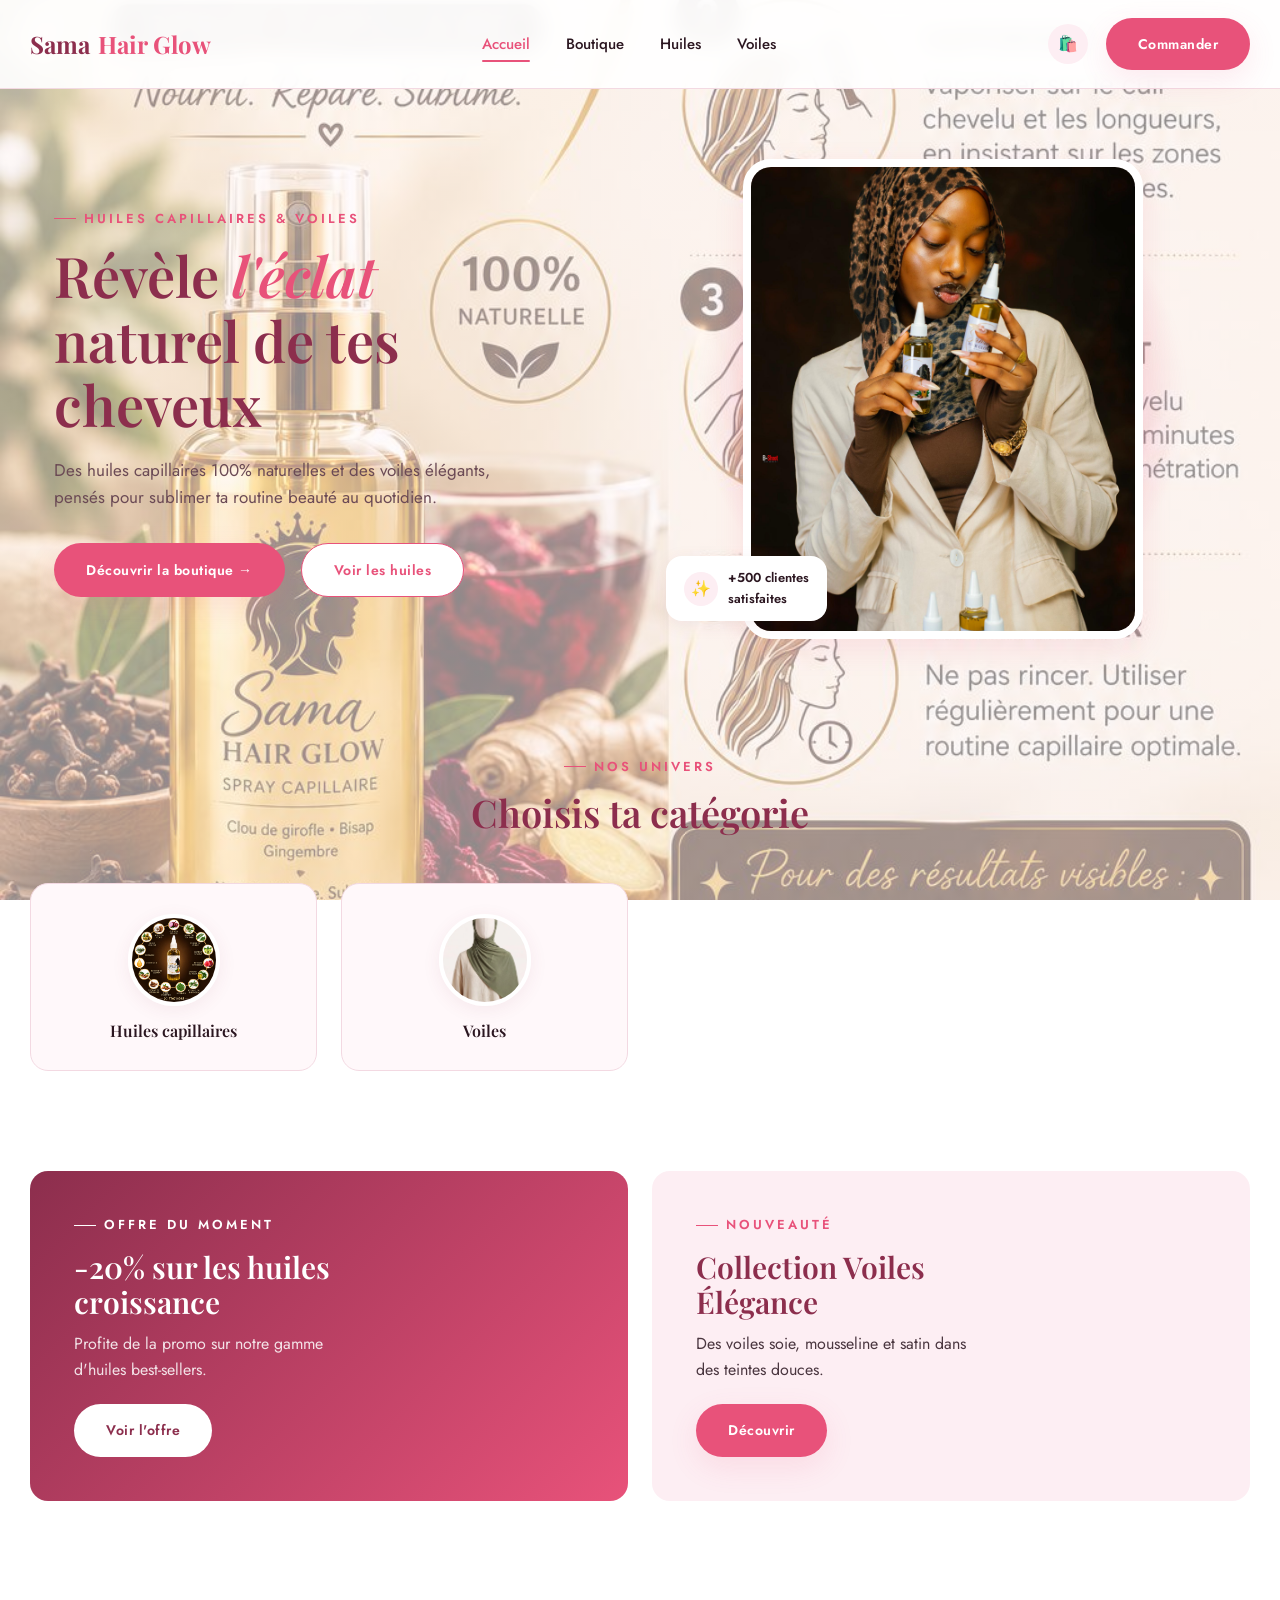
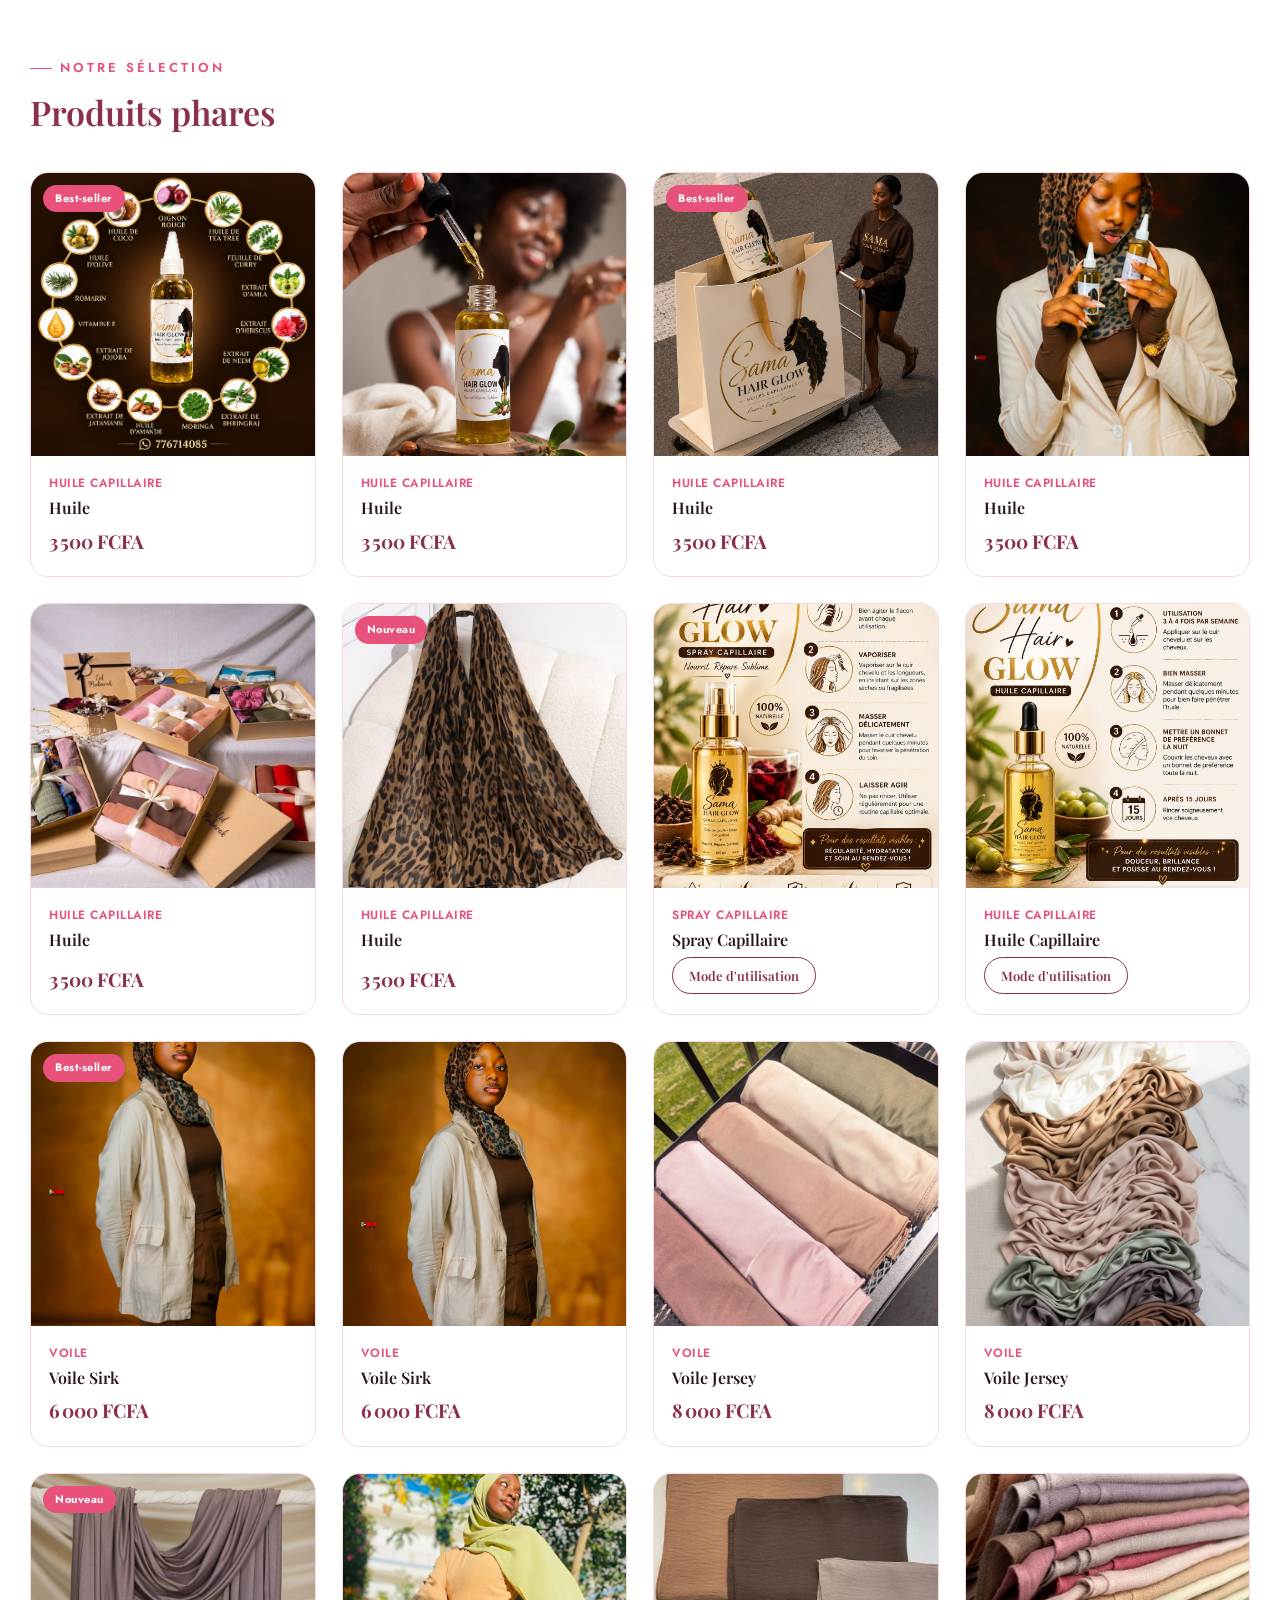
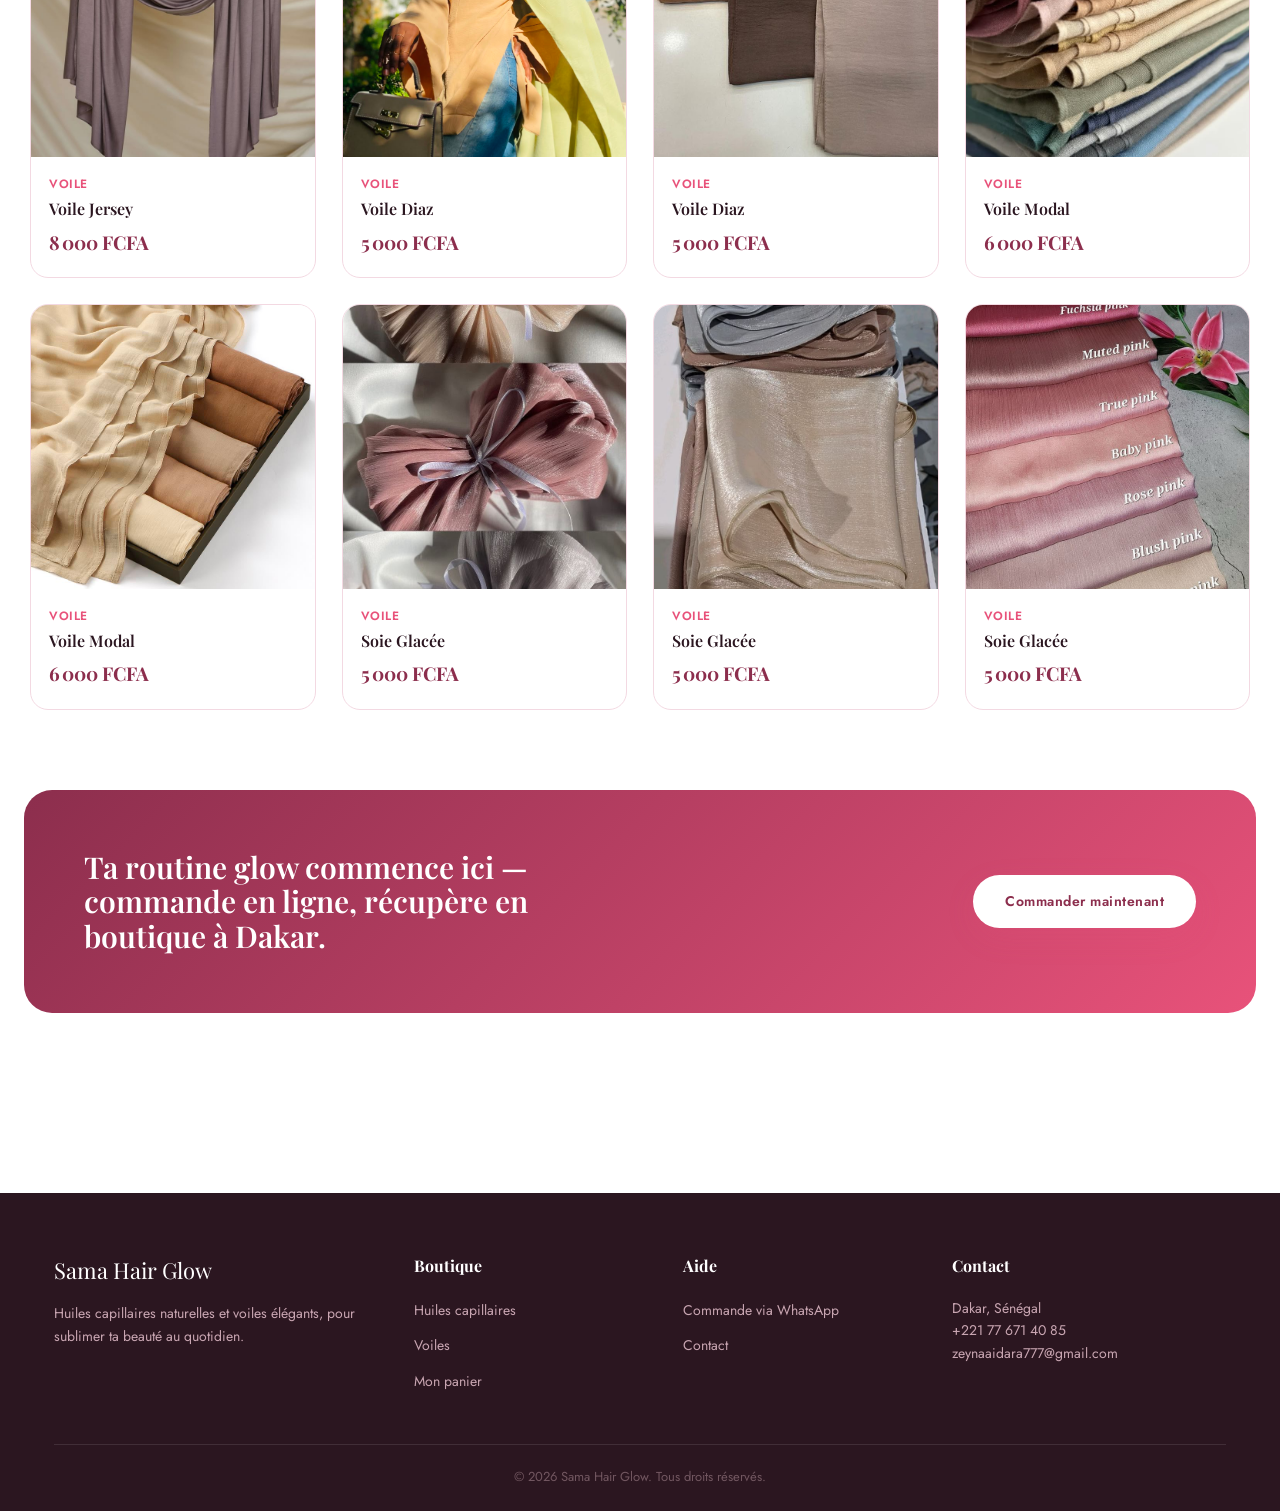
==== commit 2cdb66bc: "Add files via upload" ====
--- a/index.html
+++ b/index.html
@@ -923,15 +923,24 @@
   },
   {
     id: "vl-10",
-    nom: "Voile Glacée",
+    nom: "Soie Glacée",
+    categorie: "voiles",
+    prix: 5000,
+    image: "cv.jpeg",
+   // description: "Voile en modal, confortable et facile d'entretien au quotidien."
+  },
+
+  {
+    id: "vl-11",
+    nom: "Soie Glacée",
     categorie: "voiles",
     prix: 5000,
     image: "voileGlace.jpeg",
    // description: "Voile en modal, confortable et facile d'entretien au quotidien."
   },
   {
-    id: "vl-11",
-    nom: "Voile Glacée",
+    id: "vl-12",
+    nom: "Soie Glacée",
     categorie: "voiles",
     prix: 5000,
     image: "voile glace.jpeg",
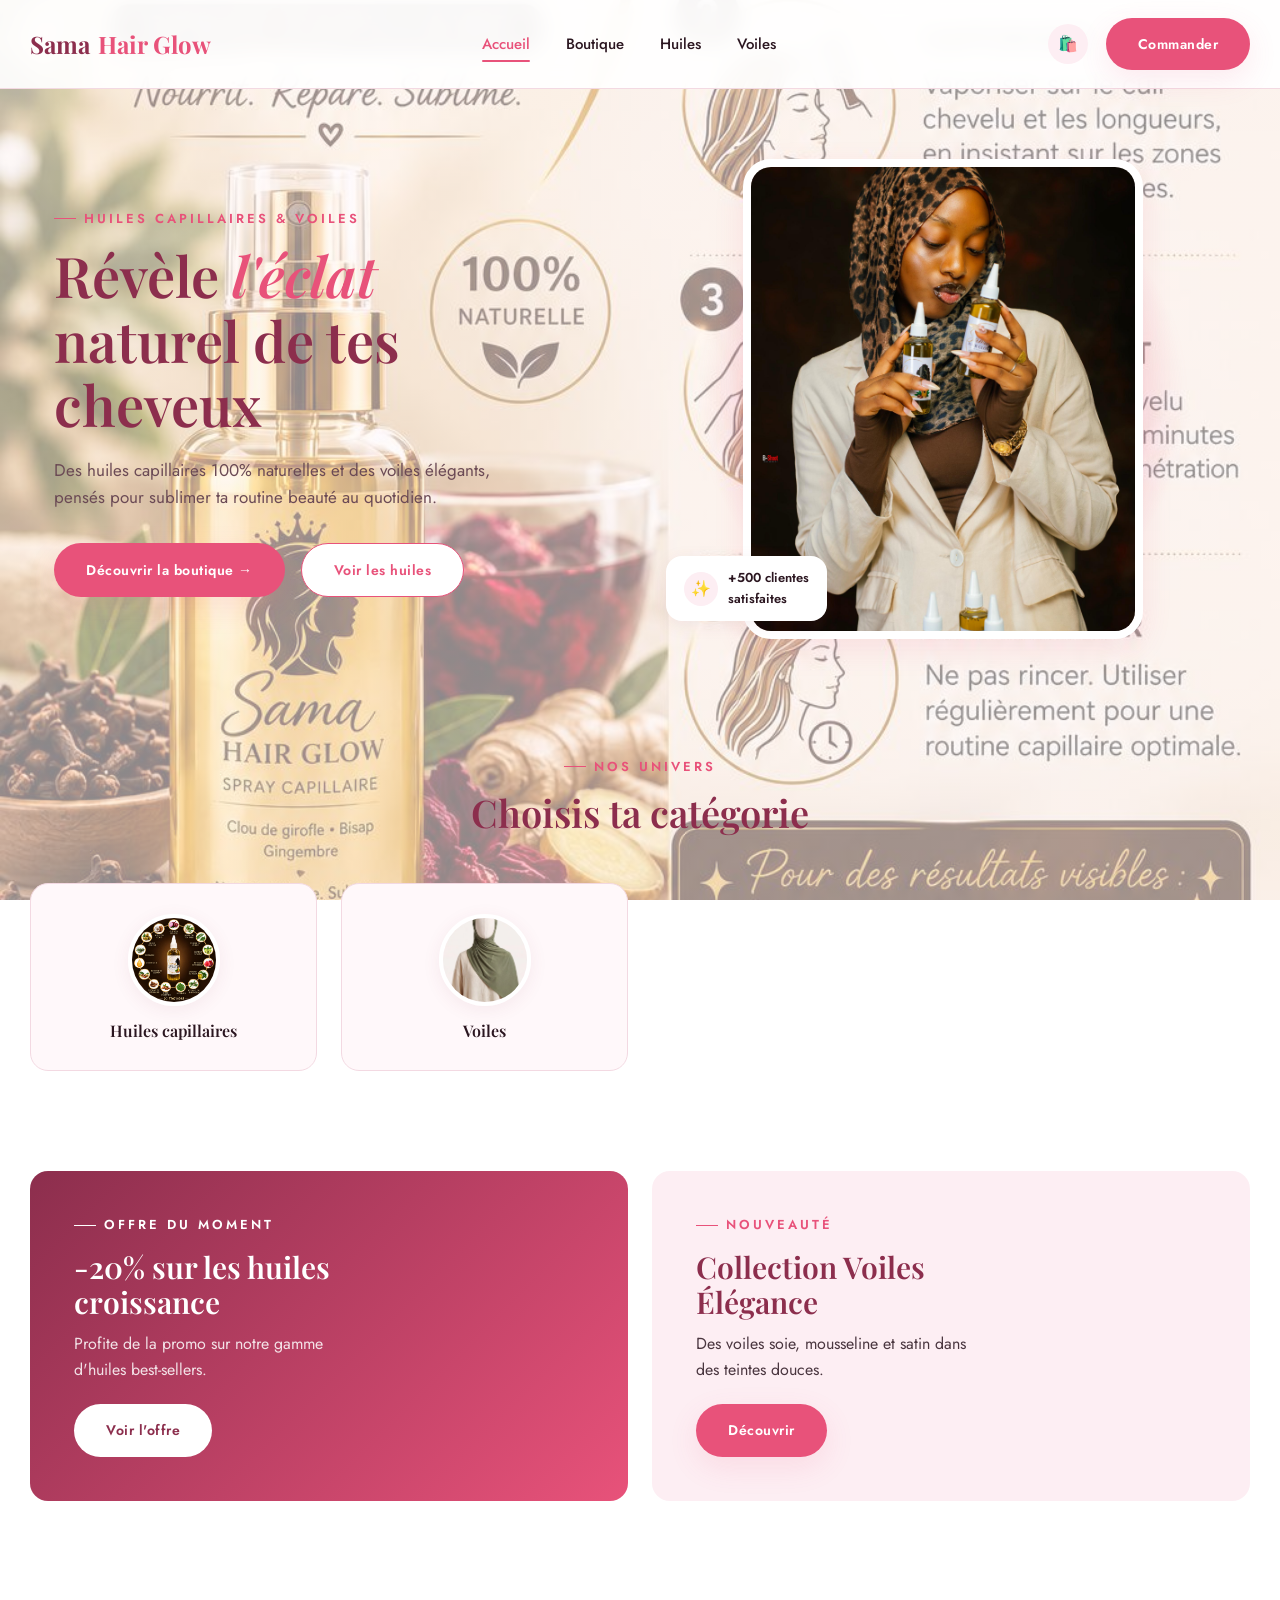
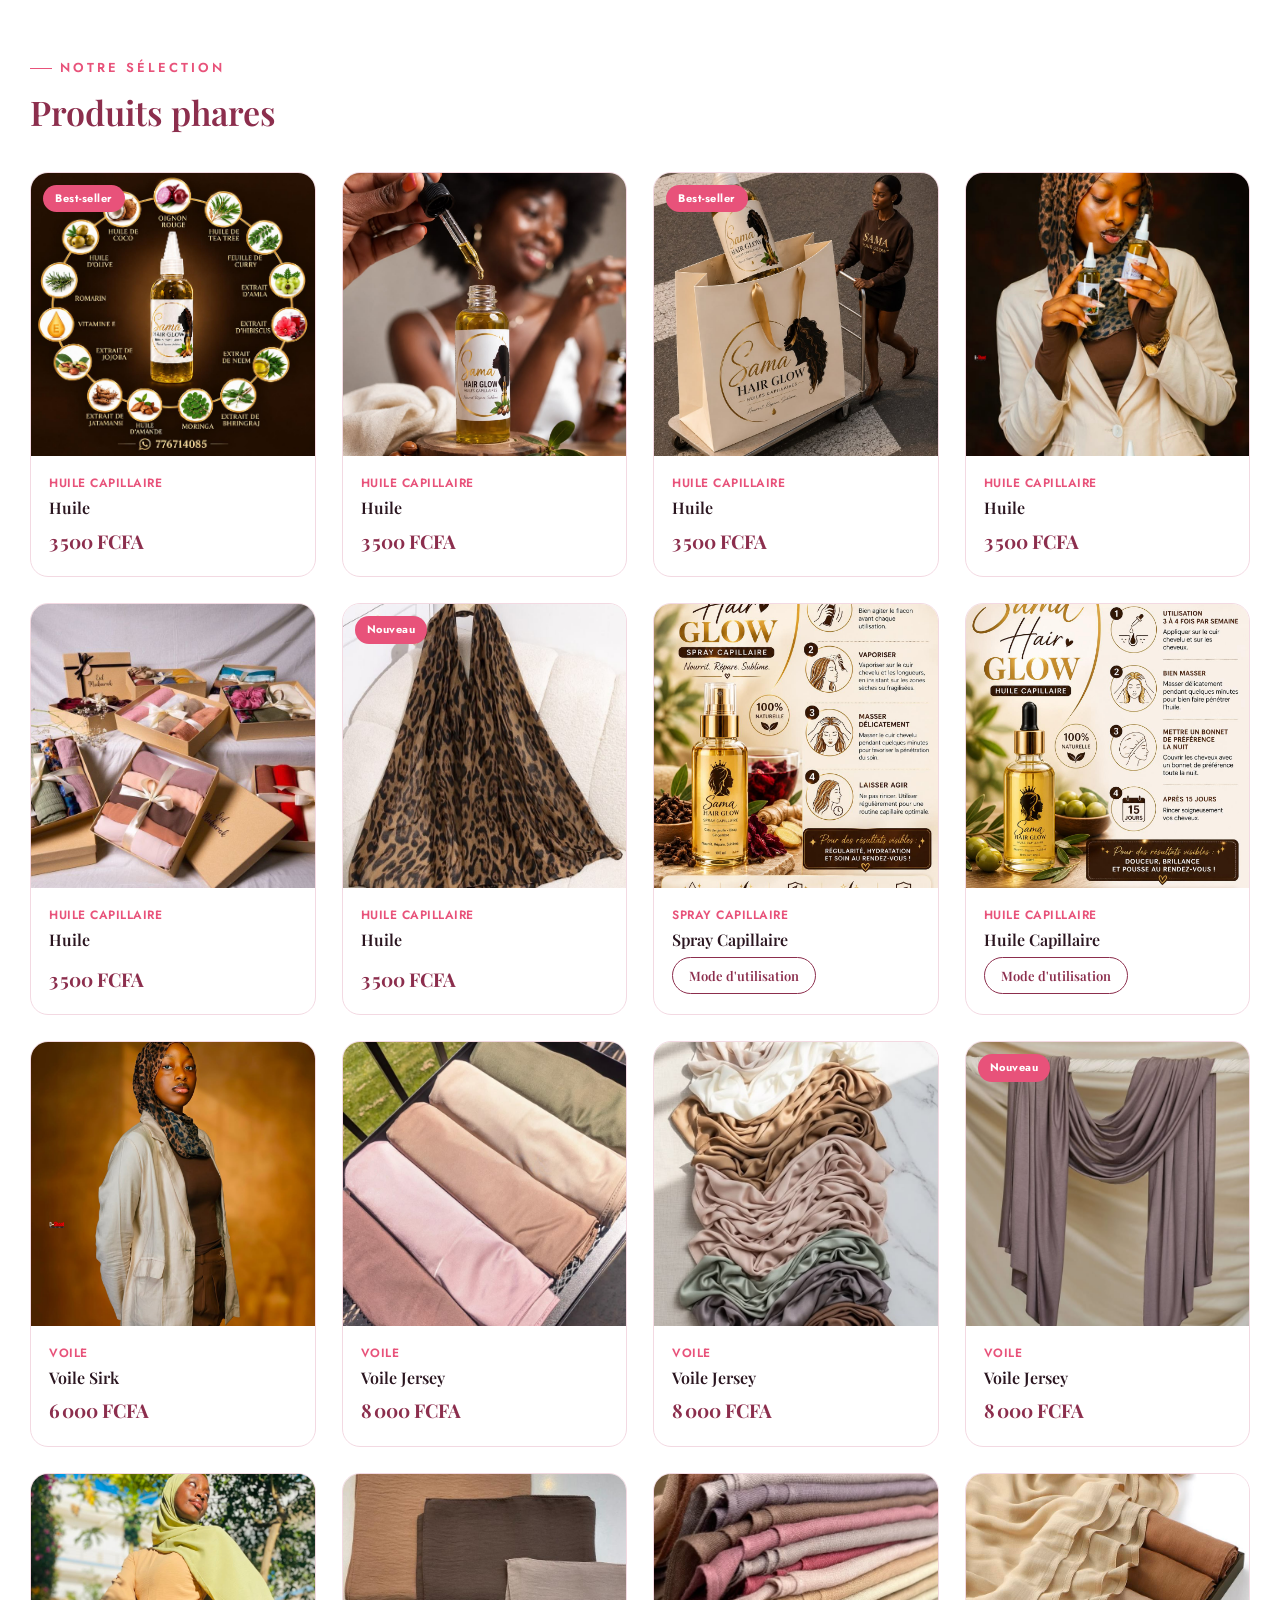
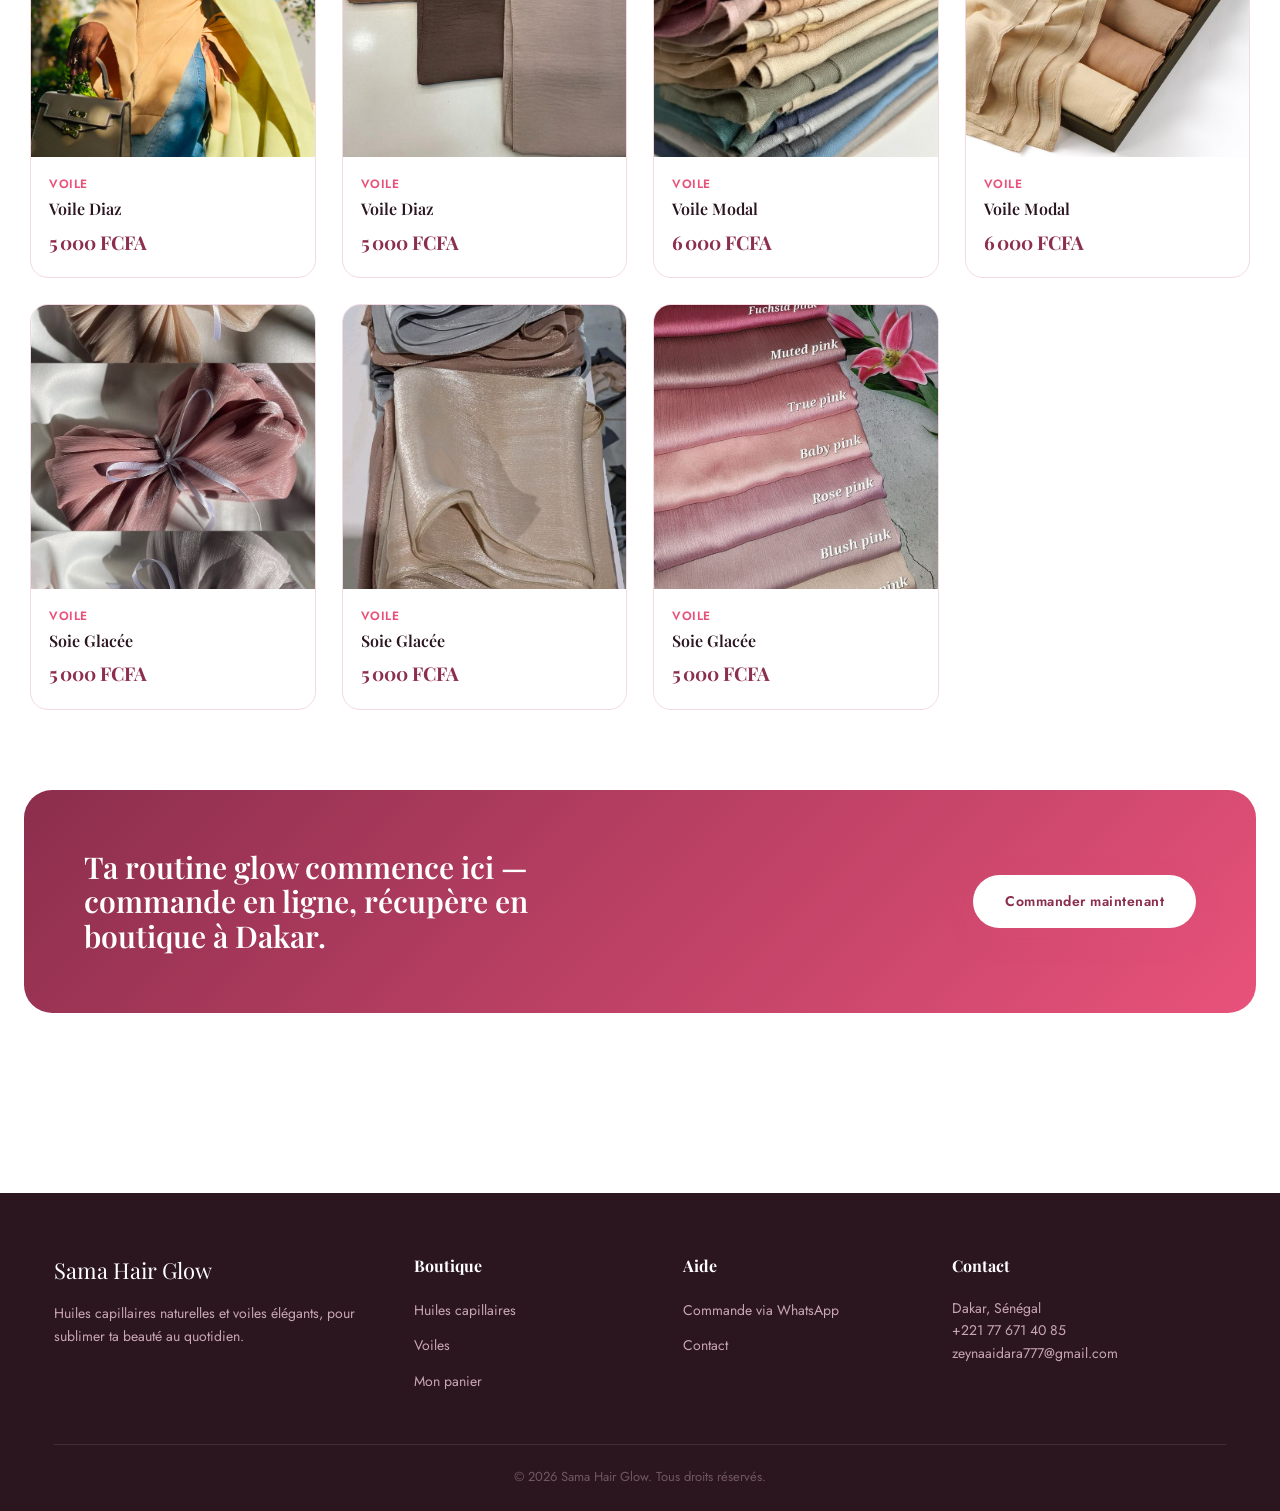
==== commit d9bffe67: "Add files via upload" ====
--- a/index.html
+++ b/index.html
@@ -847,15 +847,7 @@
     //description: "Enrichie en avocat, cette huile limite la casse et redonne souplesse et résistance aux cheveux."
   },
 
-  {
-    id: "vl-01",
-    nom: "Voile Sirk",
-    categorie: "voiles",
-    prix: 6000,
-    image: "c.jpeg",
-    tag: "Best-seller",
-   // description: "Voile en soie douce et légère, idéal pour protéger les cheveux la nuit ou pour un look élégant au quotidien."
-  },
+  
   {
     id: "vl-02",
     nom: "Voile Sirk",
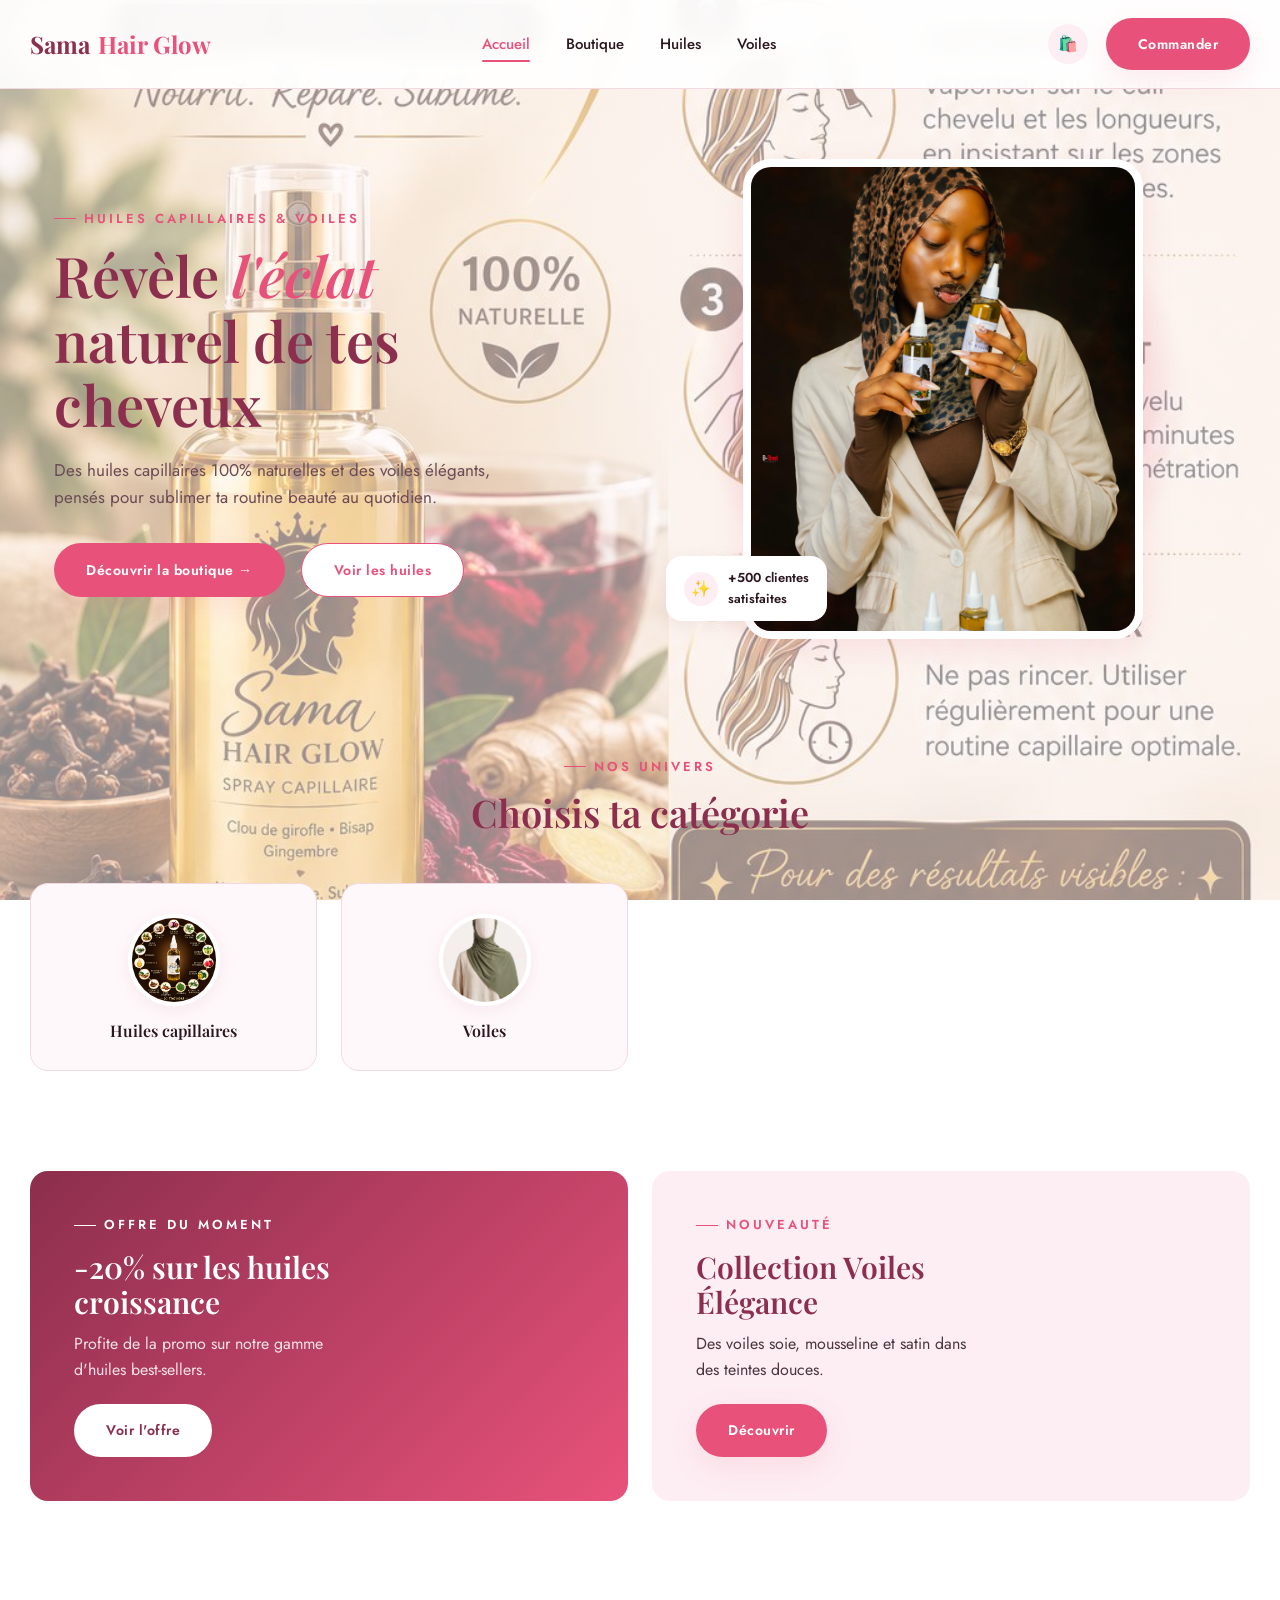
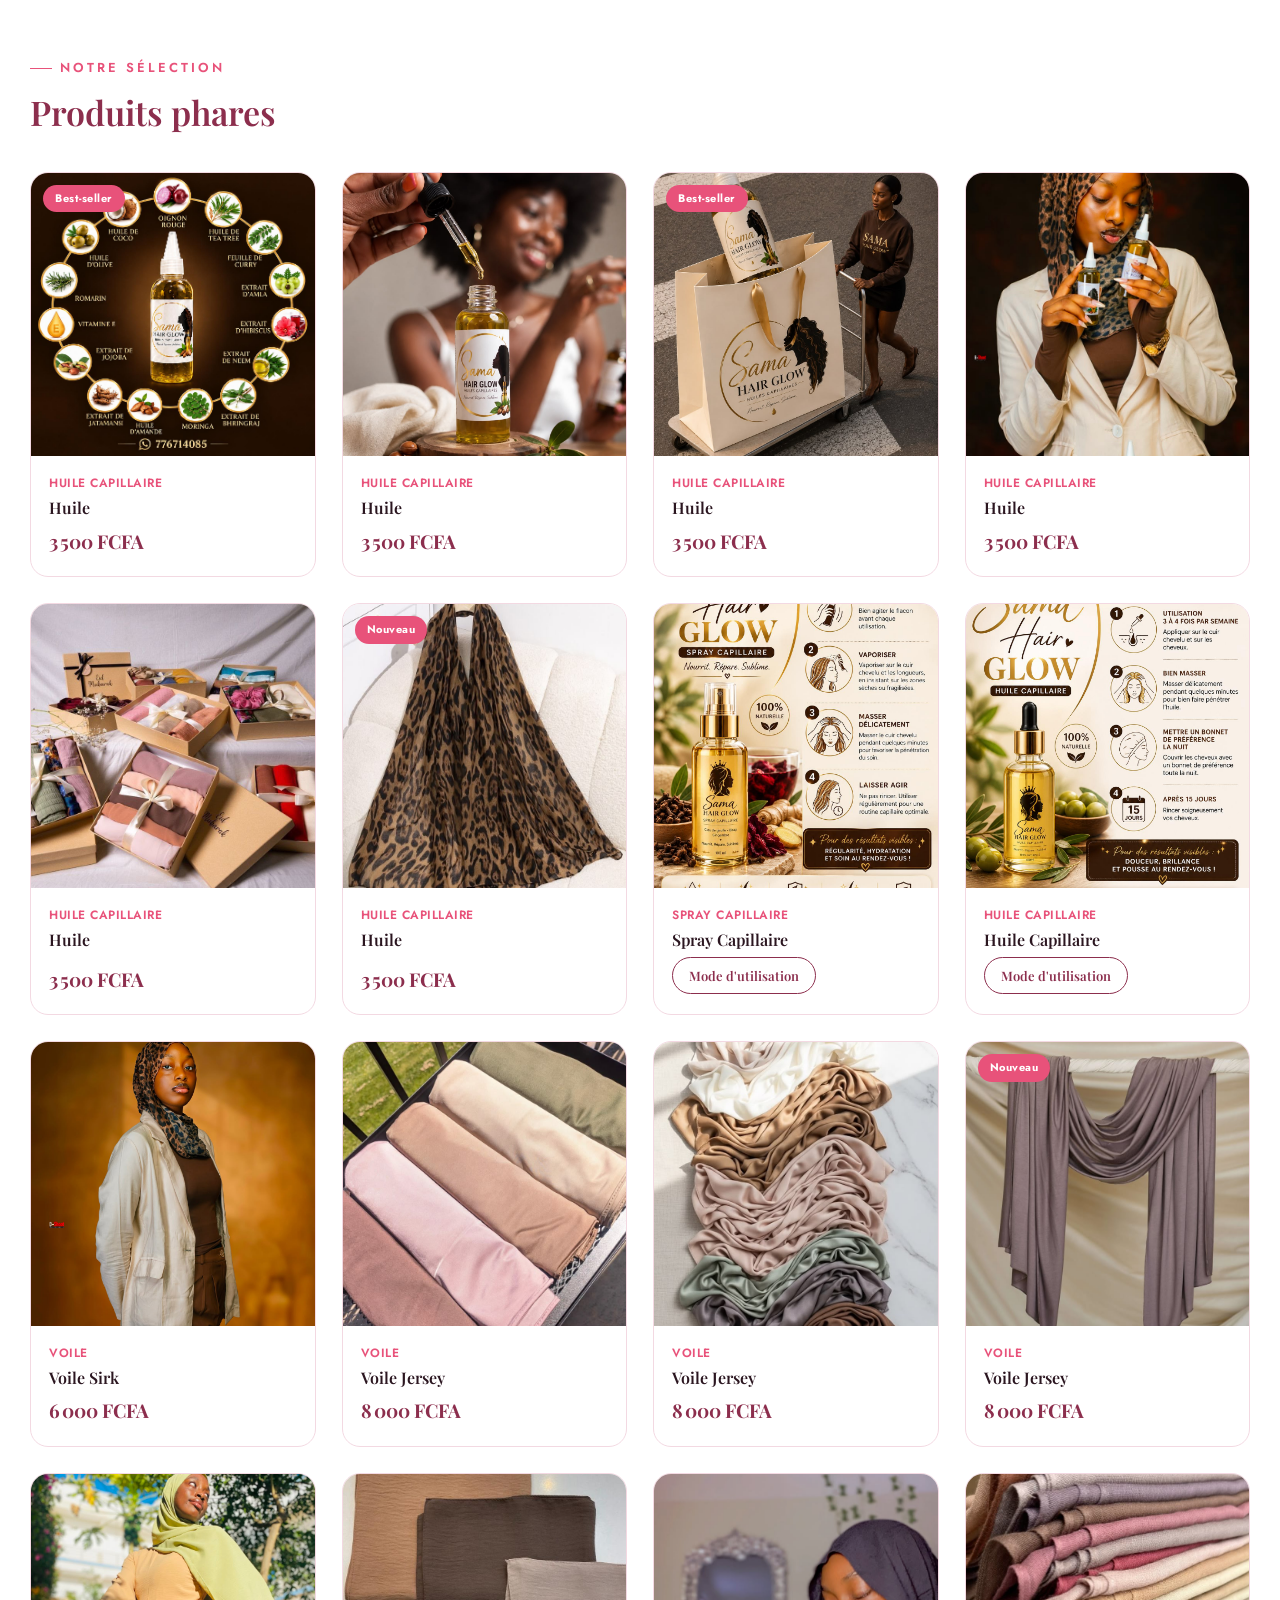
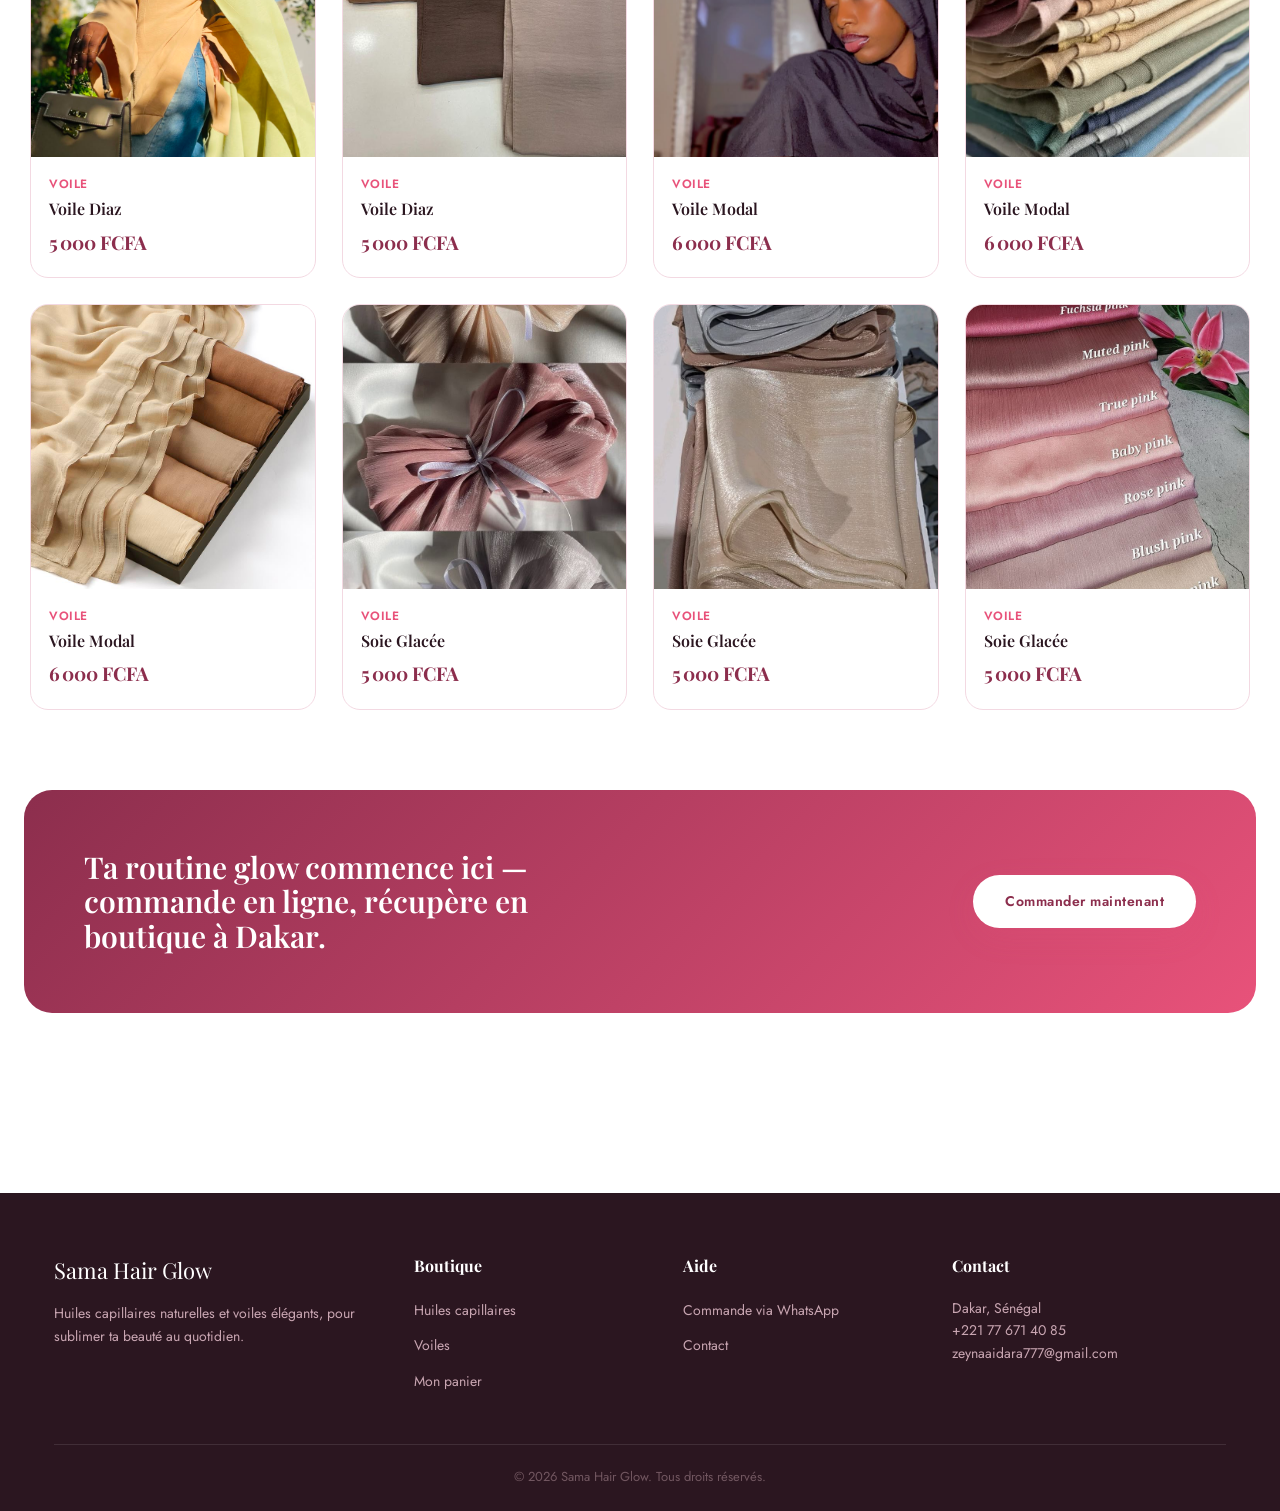
==== commit 867c614a: "Add files via upload" ====
--- a/index.html
+++ b/index.html
@@ -902,11 +902,19 @@
     nom: "Voile Modal",
     categorie: "voiles",
     prix: 6000,
+    image: "cvv.jpeg",
+    //description: "Voile en soie douce et légère, disponible en plusieurs coloris."
+  },
+  {
+    id: "vl-09",
+    nom: "Voile Modal",
+    categorie: "voiles",
+    prix: 6000,
     image: "modal.jpeg",
     //description: "Voile en modal, matière souple et fluide qui s'adapte à toutes les tenues."
   },
   {
-    id: "vl-09",
+    id: "vl-10",
     nom: "Voile Modal",
     categorie: "voiles",
     prix: 6000,
@@ -914,7 +922,7 @@
     //description: "Voile en modal, confortable et facile d'entretien au quotidien."
   },
   {
-    id: "vl-10",
+    id: "vl-11",
     nom: "Soie Glacée",
     categorie: "voiles",
     prix: 5000,
@@ -923,7 +931,7 @@
   },
 
   {
-    id: "vl-11",
+    id: "vl-12",
     nom: "Soie Glacée",
     categorie: "voiles",
     prix: 5000,
@@ -931,7 +939,7 @@
    // description: "Voile en modal, confortable et facile d'entretien au quotidien."
   },
   {
-    id: "vl-12",
+    id: "vl-13",
     nom: "Soie Glacée",
     categorie: "voiles",
     prix: 5000,
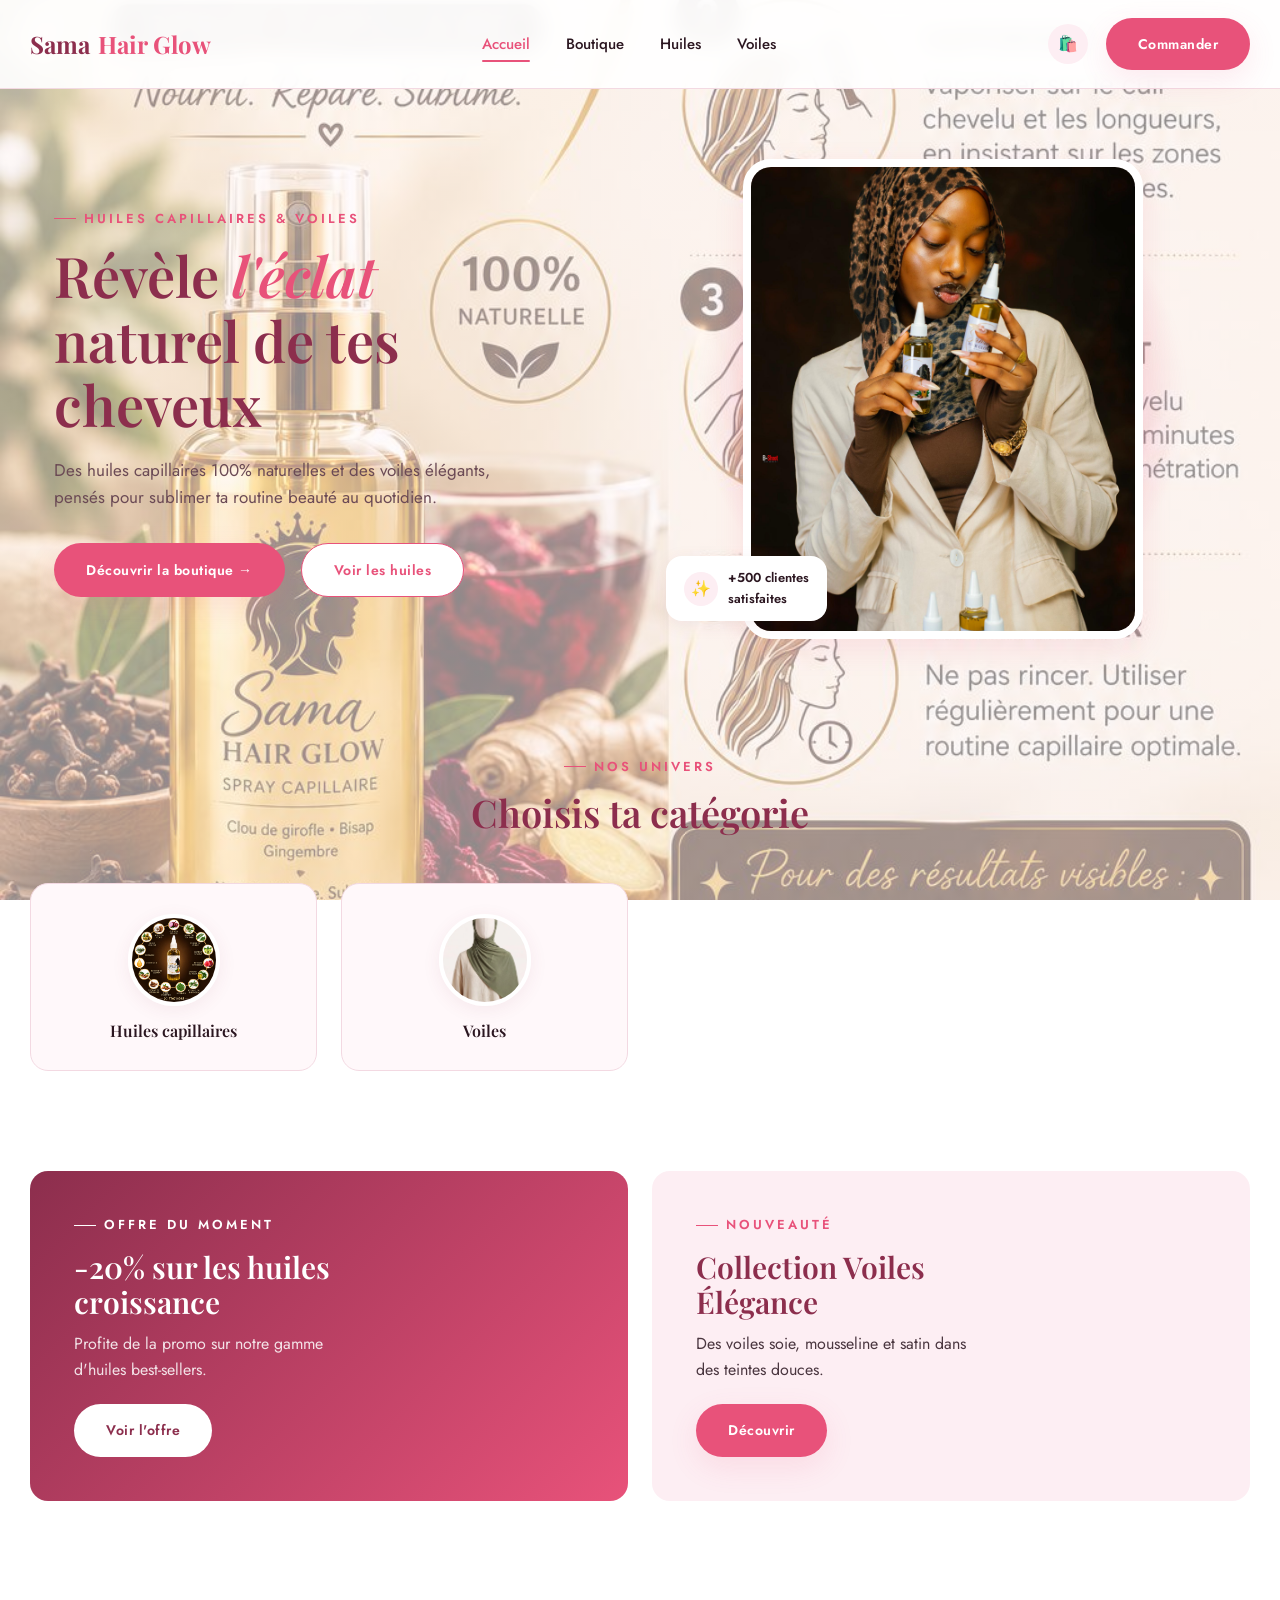
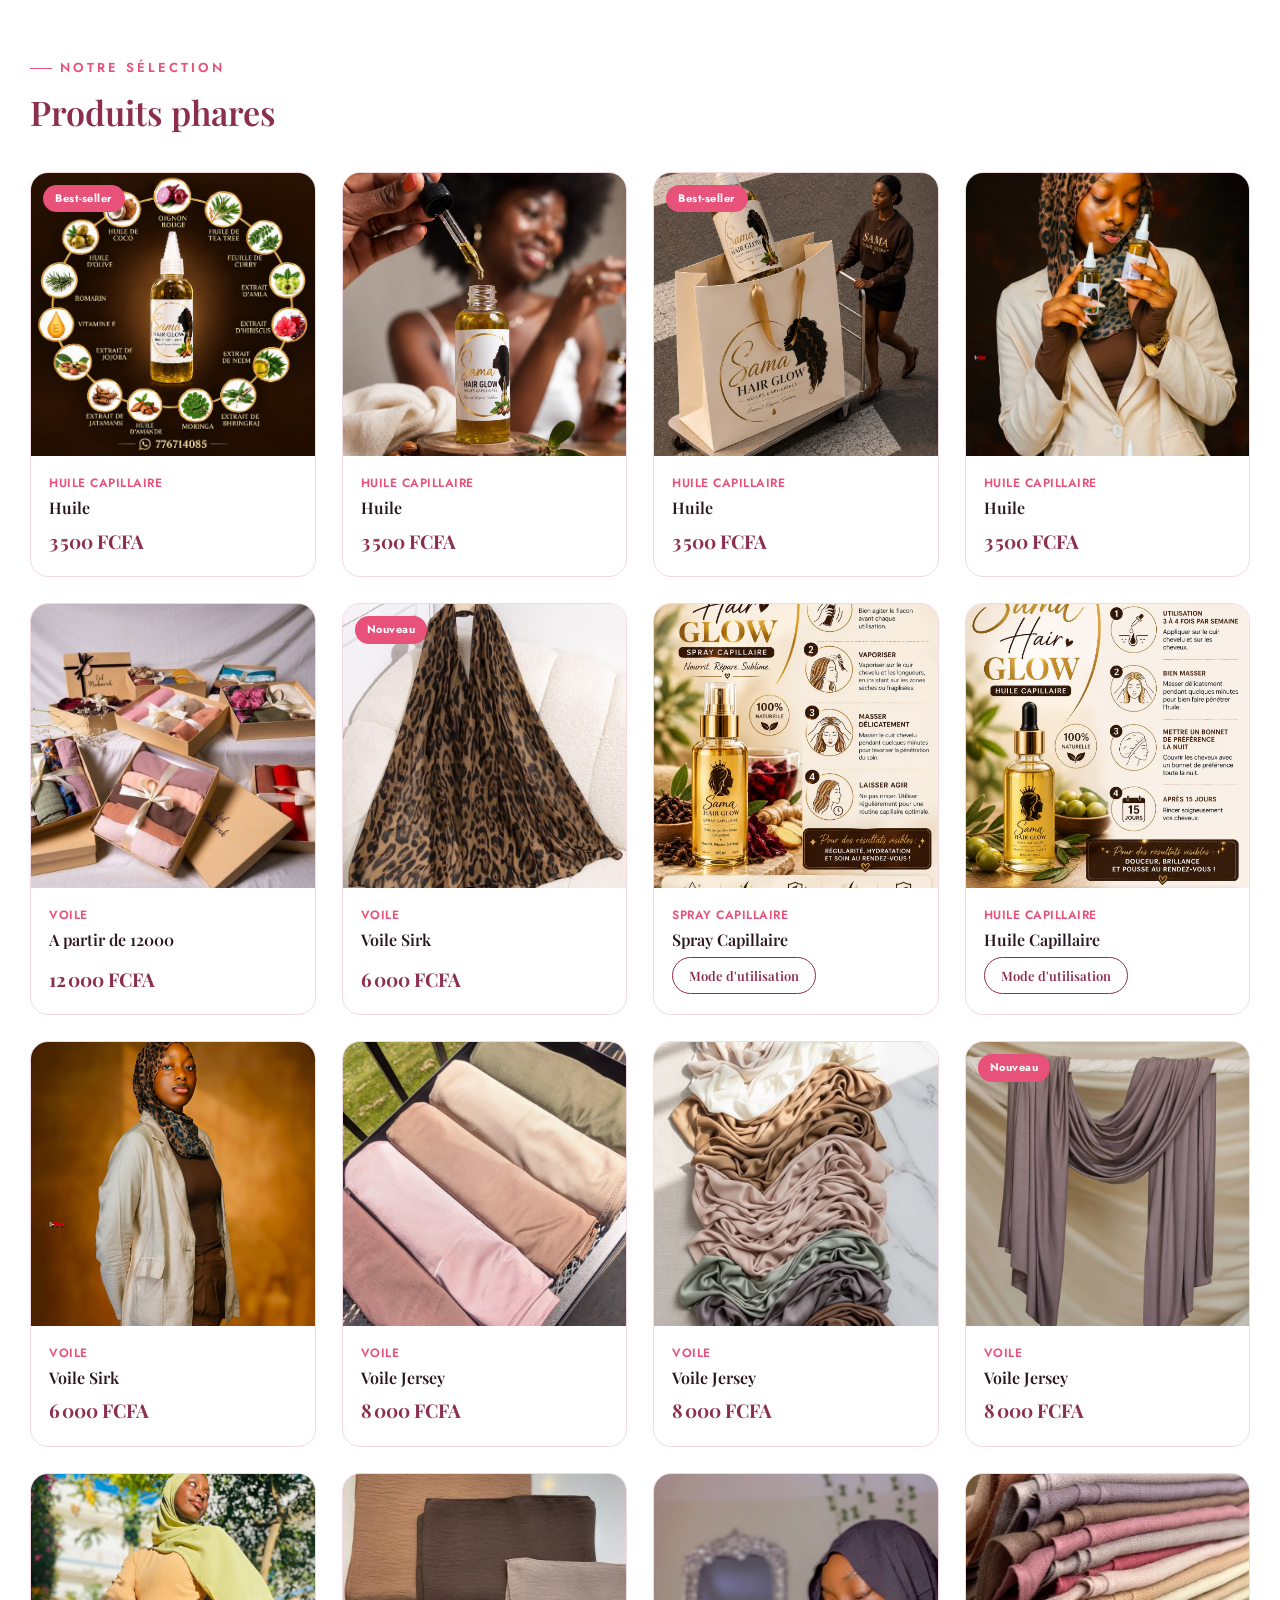
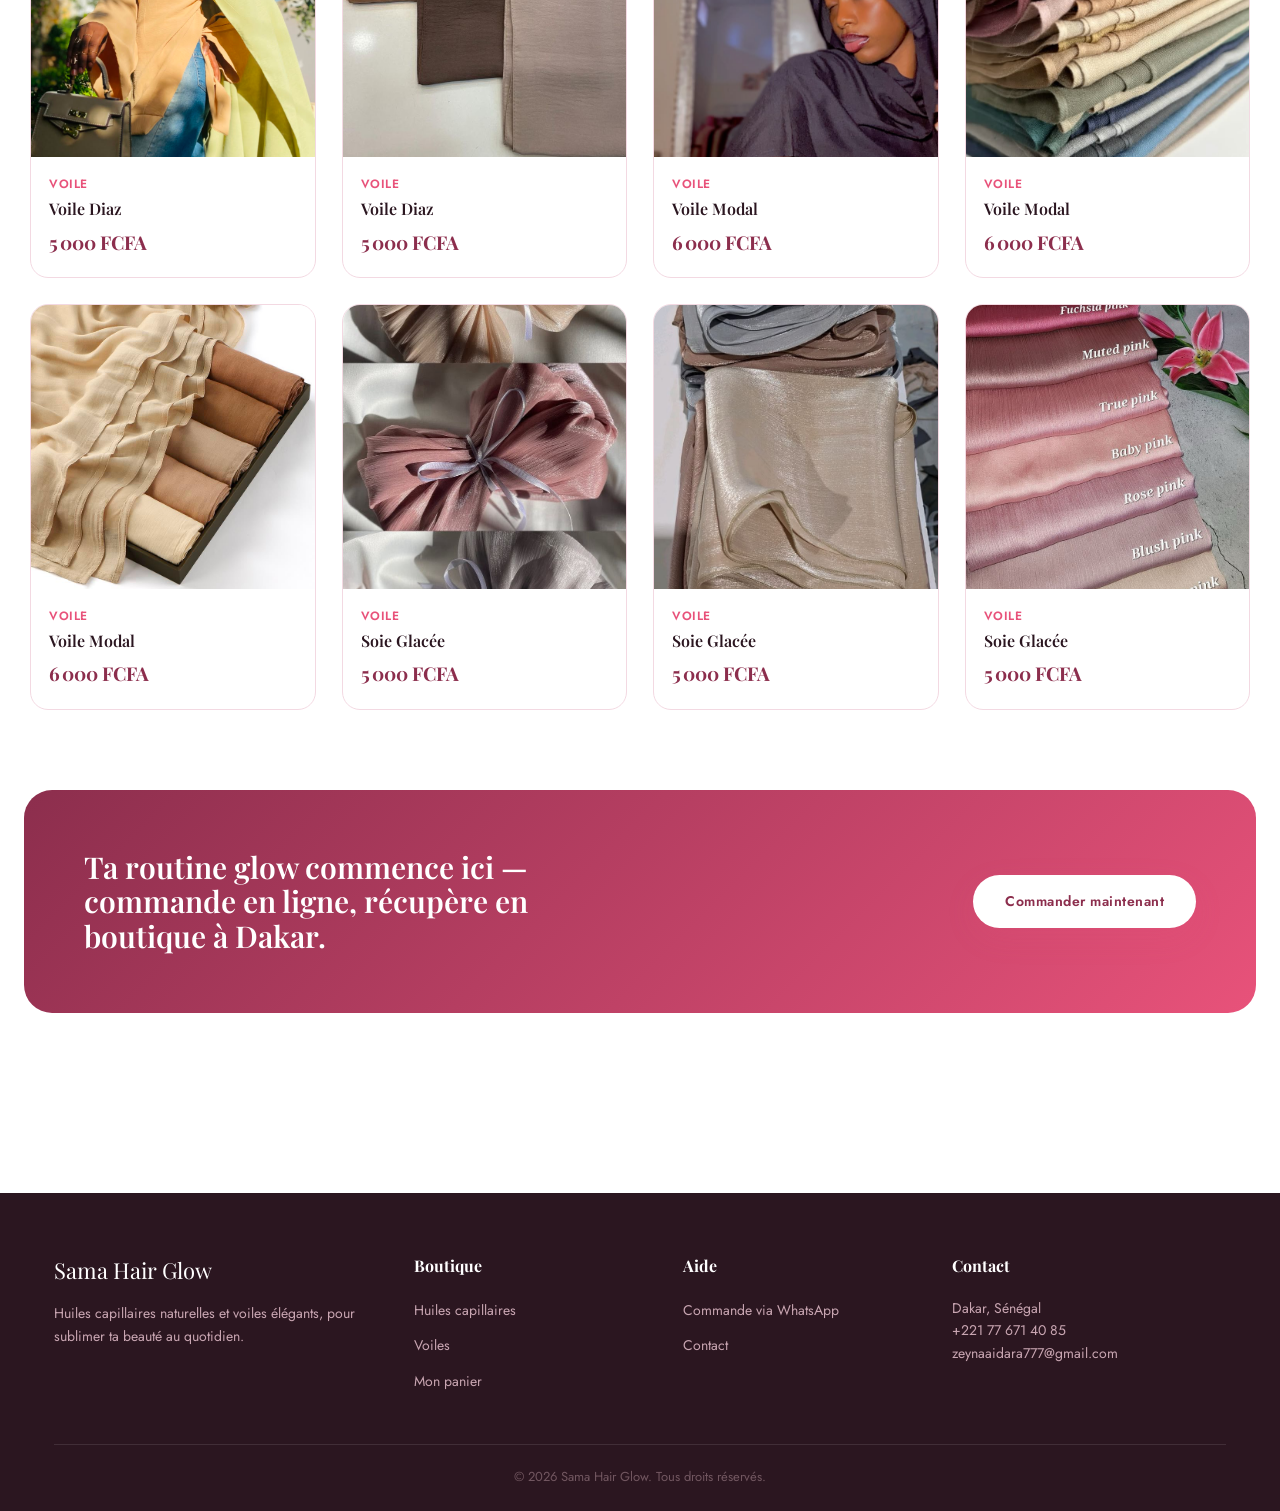
==== commit b0543d57: "Add files via upload" ====
--- a/index.html
+++ b/index.html
@@ -812,17 +812,17 @@
   },
   {
     id: "hg-04",
-    nom: "Huile",
-    categorie: "huiles",
-    prix: 3500,
+    nom: " A partir de 12000",
+    categorie: "Voile",
+    prix: 12000,
     image: "a.jpeg",
-   // description: "Notre huile signature, légère et non grasse, pour un entretien quotidien tout en douceur."
+    //description: " A partir de 12000"
   },
   {
     id: "hg-05",
-   nom: "Huile",
-    categorie: "huiles",
-    prix: 3500,
+   nom: "Voile Sirk",
+    categorie: "Voiles",
+    prix: 6000,
     image: "ab.jpeg",
     tag: "Nouveau",
    // description: "Une huile multi-usage à appliquer sur cheveux, pointes et longueurs pour un effet glow immédiat."
